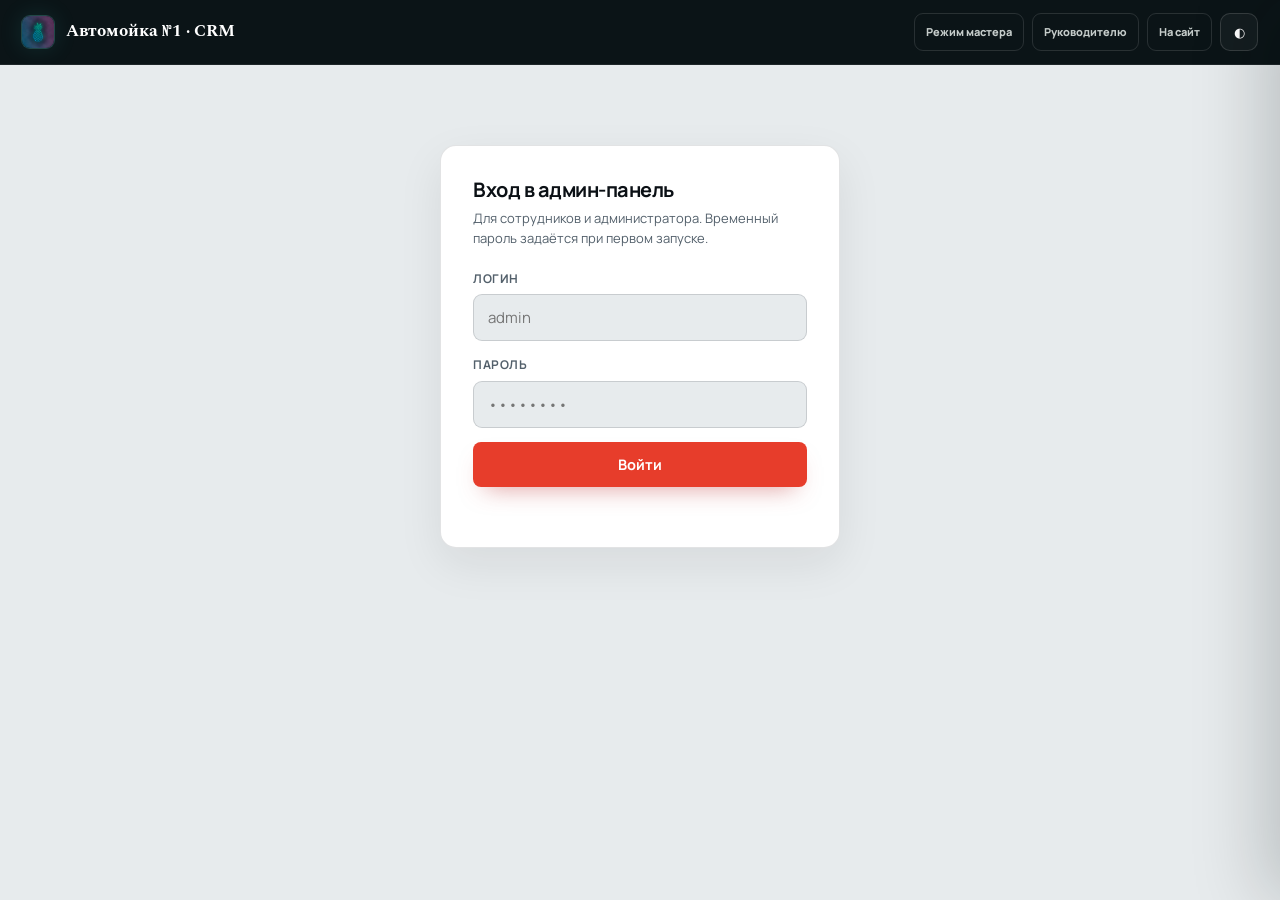
==== frontend/admin.html @ 7d2ada7e "CRM: единая хронологическая лента истории клиента (записи, звонки, SMS, бонусы, оплаты)" ====
<!DOCTYPE html>
<html lang="ru">
<head>
<meta charset="UTF-8">
<meta name="viewport" content="width=device-width, initial-scale=1.0">
<title>Админ-панель — Автомойка №1</title>
<link rel="preconnect" href="https://fonts.googleapis.com">
<link href="https://fonts.googleapis.com/css2?family=Spectral:wght@500;600;700&family=Manrope:wght@400;500;600;700;800&family=Space+Mono:wght@400;700&display=swap" rel="stylesheet">
<link rel="stylesheet" href="static/css/theme.css">
<style>
  body{background:var(--washi-2);}
  .topbar{position:sticky;top:0;z-index:50;background:var(--sumi);}
  .topbar .wrap{display:flex;align-items:center;justify-content:space-between;height:64px;}
  .brand{display:flex;align-items:center;gap:12px;color:#fff;}
  .brand img{width:32px;height:32px;border-radius:8px;object-fit:cover;}
  .brand b{font-family:'Spectral',serif;font-size:16.5px;}
  .topbar a.back{color:#CBC3B2;font-size:13.5px;font-weight:600;}
  .topbar a.back:hover{color:#fff;}

  .auth-wrap{max-width:400px;margin:80px auto;}
  .auth-card{padding:32px;}
  .auth-status{font-size:13px;margin-top:10px;min-height:18px;}
  .auth-status.ok{color:var(--jade-dark);}
  .auth-status.err{color:var(--vermillion);}

  .layout{display:grid;grid-template-columns:220px 1fr;min-height:calc(100vh - 64px);}
  .sidebar{background:var(--washi-card);border-right:1px solid var(--line);padding:22px 14px;}
  .sidebar .tab-btn{display:block;width:100%;text-align:left;padding:11px 14px;border-radius:9px;font-size:14px;font-weight:600;color:var(--ink-soft);margin-bottom:4px;}
  .sidebar .tab-btn:hover{background:var(--washi-2);}
  .sidebar .tab-btn.active{background:var(--sumi);color:#fff;}
  .content{padding:32px 36px;max-width:1100px;}
  .content h2{font-size:22px;margin-bottom:20px;}

  table{width:100%;border-collapse:collapse;font-size:13.5px;}
  th{text-align:left;padding:10px 12px;color:var(--ink-soft-2);font-weight:700;font-size:11.5px;text-transform:uppercase;letter-spacing:.4px;border-bottom:1px solid var(--line);}
  td{padding:10px 12px;border-bottom:1px solid var(--line-soft);}
  tr:last-child td{border-bottom:none;}
  tbody tr{transition:background .12s ease;}
  tbody tr:hover{background:var(--washi-2);}
  select.status-select{padding:6px 8px;border-radius:6px;border:1px solid var(--line);background:var(--washi-2);font-size:12.5px;}
  .booking-view-switch{display:flex;gap:6px;background:var(--washi-2);padding:4px;border-radius:10px;}
  .booking-view-switch button{border:0;background:transparent;padding:7px 11px;border-radius:7px;font-size:12px;font-weight:700;color:var(--ink-soft);cursor:pointer;}
  .booking-view-switch button.active{background:var(--sumi);color:#fff;}
  .booking-kanban{display:grid;grid-template-columns:repeat(4,minmax(230px,1fr));gap:12px;overflow-x:auto;padding-bottom:12px;}
  .kanban-column{background:var(--washi-2);border:1px solid var(--line);border-radius:14px;min-height:310px;padding:11px;}
  .kanban-column.is-over{outline:2px solid var(--jade);outline-offset:-2px;background:rgba(30,138,114,.08);}
  .kanban-head{display:flex;justify-content:space-between;align-items:center;padding:3px 3px 11px;font-size:12px;text-transform:uppercase;letter-spacing:.4px;font-weight:800;}
  .kanban-head span{display:grid;place-items:center;min-width:24px;height:24px;padding:0 7px;border-radius:99px;background:#fff;border:1px solid var(--line);}
  .kanban-list{display:grid;gap:8px;min-height:240px;}
  .kanban-card{background:#fff;border:1px solid var(--line);border-left:3px solid var(--jade);border-radius:10px;padding:12px;box-shadow:0 3px 10px rgba(17,26,29,.04);cursor:grab;}
  .kanban-card:active{cursor:grabbing}.kanban-card.dragging{opacity:.45}
  .kanban-card time{display:block;font:800 15px 'Manrope',sans-serif;margin-bottom:6px}.kanban-card b{font-size:13px}.kanban-card small{display:block;color:var(--ink-soft-2);margin-top:5px}
  .kanban-card-actions{display:flex;justify-content:space-between;align-items:center;margin-top:10px}.kanban-card-actions button{border:0;background:transparent;color:var(--jade-dark);font-size:11px;font-weight:800;cursor:pointer}
  .booking-controlbar{display:grid;grid-template-columns:auto minmax(170px,240px) 1fr;gap:10px;align-items:center;margin-bottom:14px}
  .booking-day-tabs{display:flex;gap:5px;overflow-x:auto}.booking-day-tabs button{white-space:nowrap;border:1px solid var(--line);background:#fff;border-radius:8px;padding:9px 11px;font-size:11px;font-weight:800;cursor:pointer}.booking-day-tabs button.active{background:var(--jade-dark);border-color:var(--jade-dark);color:#fff}
  .load-timeline{display:grid;grid-template-columns:repeat(12,1fr);gap:3px;align-items:end;height:46px}.load-hour{position:relative;min-width:0;height:100%;display:flex;align-items:end}.load-hour i{display:block;width:100%;min-height:4px;height:var(--load);background:var(--jade);border-radius:3px 3px 1px 1px;opacity:.8}.load-hour b{position:absolute;top:100%;left:50%;transform:translateX(-50%);font-size:8px;color:var(--ink-soft-2);font-weight:600}
  .schedule-week-head{display:flex;justify-content:space-between;align-items:center;gap:10px;margin:20px 0 10px}.schedule-week-nav{display:flex;gap:6px}.schedule-week-nav button{border:1px solid var(--line);background:#fff;border-radius:7px;padding:7px 10px;cursor:pointer}
  .schedule-week{display:grid;grid-template-columns:minmax(130px,1.25fr) repeat(7,minmax(90px,1fr));border:1px solid var(--line);border-radius:12px;overflow:auto;background:#fff}.schedule-cell{min-height:52px;padding:9px;border-right:1px solid var(--line-soft);border-bottom:1px solid var(--line-soft);font-size:11px}.schedule-cell.head{min-height:auto;background:var(--washi-2);font-weight:800;text-align:center}.schedule-cell.employee{font-weight:800;position:sticky;left:0;background:#fff;z-index:2}.schedule-shift{display:block;border-radius:7px;padding:7px 5px;text-align:center;background:rgba(30,138,114,.12);color:var(--jade-dark);font-weight:800}.schedule-shift.off{background:#f1efea;color:#8b867d}.schedule-shift.no-show{background:rgba(190,59,59,.1);color:var(--vermillion)}

  .stat-grid{display:grid;grid-template-columns:repeat(4,1fr);gap:16px;margin-bottom:28px;}

  /* ---- журнал по дням (Учёт) ---- */
  .ledger-day{margin-bottom:22px;border-radius:14px;overflow:hidden;border:1px solid var(--line);}
  .ledger-day-head{background:var(--sumi);color:#fff;padding:14px 18px;display:flex;align-items:center;justify-content:space-between;flex-wrap:wrap;gap:10px;}
  .ledger-day-head .day-title{font-family:'Spectral',serif;font-size:16px;}
  .ledger-day-head .admin-tag{font-size:12px;color:#E3B98A;font-weight:700;}
  .ledger-table{width:100%;border-collapse:collapse;background:var(--washi-card);}
  .ledger-table th{background:var(--washi-2);font-size:11px;text-transform:uppercase;letter-spacing:.4px;color:var(--ink-soft-2);text-align:left;padding:9px 12px;}
  .ledger-table td{padding:10px 12px;font-size:13.5px;border-top:1px solid var(--line-soft);}
  .ledger-table tr:hover td{background:var(--washi-2);}
  .ledger-total-row td{background:var(--washi-2);font-weight:700;border-top:2px solid var(--line);}
  .emp-chip{display:inline-block;padding:3px 9px;border-radius:100px;background:rgba(30,138,114,0.12);color:var(--jade-dark);font-size:11.5px;font-weight:700;margin:1px 3px 1px 0;}
  .emp-chip.admin-chip{background:rgba(173,138,82,0.18);color:var(--gold);}
  .ledger-actions button{padding:4px 9px;font-size:11.5px;}
  .stat-box{padding:20px;}
  .stat-box b{display:block;font-family:'Spectral',serif;font-size:26px;}
  .stat-box span{font-size:11.5px;color:var(--ink-soft);text-transform:uppercase;letter-spacing:.4px;}
  .shift-panel{background:var(--sumi);color:#fff;border-radius:16px;padding:22px;margin-bottom:22px;}
  .shift-panel-head{display:flex;justify-content:space-between;align-items:flex-start;gap:14px;margin-bottom:18px;}
  .shift-panel h3{font-family:'Spectral',serif;font-size:20px;margin:0 0 4px;}
  .shift-panel p{margin:0;color:#9ca8aa;font-size:12px;}
  .shift-live{display:inline-flex;align-items:center;gap:7px;color:#80ddd7;font-size:10px;font-weight:800;letter-spacing:.08em;text-transform:uppercase;}
  .shift-live:before{content:"";width:7px;height:7px;border-radius:50%;background:#49d1ca;box-shadow:0 0 0 5px rgba(73,209,202,.12);}
  .shift-grid{display:grid;grid-template-columns:repeat(4,1fr);gap:8px;}
  .shift-metric{padding:14px;border:1px solid rgba(255,255,255,.1);border-radius:11px;background:rgba(255,255,255,.035);}
  .shift-metric b{display:block;font:700 22px 'Space Mono',monospace;margin-bottom:5px;}
  .shift-metric span{color:#94a1a4;font-size:10px;text-transform:uppercase;letter-spacing:.05em;}
  .shift-next{display:flex;align-items:center;justify-content:space-between;gap:12px;margin-top:10px;padding:13px 14px;border-radius:11px;background:#f2efe7;color:var(--sumi);}
  .shift-next small{display:block;color:#6f7675;font-size:10px;text-transform:uppercase;font-weight:800;margin-bottom:3px;}
  .shift-next b{font-size:13px}.shift-next time{font:700 19px 'Space Mono',monospace;color:var(--jade-dark);}
  .quick-actions{display:flex;gap:8px;flex-wrap:wrap;margin-bottom:25px}.quick-actions button,.quick-actions a{font-size:12px;}
  .client-summary{display:grid;grid-template-columns:1.35fr repeat(3,1fr);gap:10px;margin-bottom:14px;}
  .client-main,.client-kpi{padding:18px}.client-main h3{font-size:18px;margin-bottom:5px}.client-main p{font-size:12px;color:var(--ink-soft);margin:0}
  .client-actions{display:flex;gap:7px;margin-top:14px;flex-wrap:wrap}.client-actions .btn{font-size:11px;padding:8px 11px;}
  .client-kpi b{display:block;font:700 21px 'Space Mono',monospace;margin-bottom:6px}.client-kpi span{font-size:10px;text-transform:uppercase;color:var(--ink-soft-2);}
  .loyalty-mini{height:7px;background:var(--washi-2);border-radius:99px;overflow:hidden;margin-top:12px}.loyalty-mini i{display:block;height:100%;background:var(--jade);border-radius:inherit;}

  .form-grid{display:grid;grid-template-columns:repeat(3,1fr);gap:12px;align-items:end;margin-bottom:22px;}
  .form-grid .field{margin-bottom:0;}
  .toolbar{display:flex;justify-content:space-between;align-items:center;margin-bottom:16px;flex-wrap:wrap;gap:10px;}

  @media print{
    .topbar, .sidebar, .toolbar button, #printScheduleBtn{display:none !important;}
    body{background:#fff;}
    .content{padding:0;}
    #employeesCard{border:none;box-shadow:none;}
  }
  @media (max-width:900px){
    .layout{grid-template-columns:1fr;}
    .sidebar{display:flex;overflow-x:auto;gap:4px;padding:10px;position:sticky;top:64px;z-index:40;box-shadow:0 8px 18px rgba(0,0,0,.08);}
    .sidebar .tab-btn{white-space:nowrap;width:auto;margin:0;}
    .content{padding:24px 16px;max-width:100%;overflow:hidden;}
    .content .card{overflow-x:auto;}
    .content table{min-width:720px;}
    .stat-grid{grid-template-columns:repeat(2,1fr);}
    .form-grid{grid-template-columns:1fr;}
    .shift-grid{grid-template-columns:repeat(2,1fr)}.client-summary{grid-template-columns:1fr 1fr}.client-main{grid-column:1/-1}
  }
  @media (max-width:560px){
    .topbar .wrap{padding:0 14px;}
    .brand b{font-family:'Manrope',sans-serif;font-size:12px;}
    .topbar .back{display:none;}
    .stat-grid{grid-template-columns:1fr;}
    .auth-wrap{margin:36px 16px;}
    .auth-card{padding:20px;}
    .booking-controlbar{grid-template-columns:1fr}.load-timeline{margin-bottom:12px}.booking-kanban{grid-template-columns:repeat(4,84vw);scroll-snap-type:x mandatory}.kanban-column{scroll-snap-align:start}.schedule-week{grid-template-columns:110px repeat(7,88px)}
    .shift-panel{padding:17px 14px;border-radius:13px}.shift-panel-head{margin-bottom:13px}.shift-grid{gap:6px}.shift-metric{padding:11px 9px}.shift-metric b{font-size:18px}.shift-next{align-items:flex-start}.quick-actions .btn{flex:1}.client-summary{grid-template-columns:1fr 1fr;gap:7px}.client-main,.client-kpi{padding:14px}.client-kpi b{font-size:17px}
  }
</style>
<link rel="stylesheet" href="static/css/crm-v18.css">
<link rel="stylesheet" href="static/css/schedule-v19.css">
<link rel="stylesheet" href="static/css/payments-v20.css">
<link rel="stylesheet" href="static/css/communications-v30.css">
</head>
<body data-crm-theme="light">

<div class="topbar">
  <div class="wrap">
    <div class="brand"><img src="static/img/logo.png" alt="Ананас"><b>Автомойка №1 · CRM</b></div>
    <div class="crm-head-actions">
      <a class="crm-head-link" href="master.html">Режим мастера</a>
      <a class="crm-head-link" href="manager.html">Руководителю</a>
      <a class="crm-head-link" href="index.html">На сайт</a>
      <button class="crm-icon-button" id="themeToggle" type="button" aria-label="Переключить тему" title="Переключить тему">◐</button>
    </div>
  </div>
</div>

<!-- ЭКРАН ВХОДА -->
<div id="authScreen" class="auth-wrap">
  <div class="card auth-card">
    <h2 style="font-size:20px;margin-bottom:6px;">Вход в админ-панель</h2>
    <p class="text-muted" style="font-size:13px;margin-bottom:20px;">Для сотрудников и администратора. Временный пароль задаётся при первом запуске.</p>
    <div class="field"><label>Логин</label><input type="text" id="loginInput" placeholder="admin"></div>
    <div class="field"><label>Пароль</label><input type="password" id="passwordInput" placeholder="••••••••"></div>
    <button class="btn btn-primary" style="width:100%;" id="loginBtn">Войти</button>
    <div class="auth-status" id="authStatus"></div>
  </div>
</div>

<!-- ПАНЕЛЬ -->
<div id="panel" class="layout" style="display:none;">
  <div class="sidebar">
    <button class="tab-btn active" data-tab="overview"><span class="nav-icon">⌂</span><span class="nav-label">Обзор</span></button>
    <button class="tab-btn" data-tab="bookings"><span class="nav-icon">◫</span><span class="nav-label">Записи</span></button>
    <button class="tab-btn" data-tab="walkin"><span class="nav-icon">＋</span><span class="nav-label">Учёт</span></button>
    <button class="tab-btn" data-tab="drycleaning"><span class="nav-icon">✦</span><span class="nav-label">Химчистка</span></button>
    <button class="tab-btn" data-tab="services"><span class="nav-icon">◇</span><span class="nav-label">Услуги</span></button>
    <button class="tab-btn" data-tab="schedule"><span class="nav-icon">▦</span><span class="nav-label">График</span></button>
    <button class="tab-btn" data-tab="payments"><span class="nav-icon">₽</span><span class="nav-label">Касса</span></button>
    <button class="tab-btn" data-tab="payroll"><span class="nav-icon">₽</span><span class="nav-label">Зарплата</span></button>
    <button class="tab-btn" data-tab="vk"><span class="nav-icon">↗</span><span class="nav-label">Новости</span></button>
    <button class="tab-btn" data-tab="clientsearch"><span class="nav-icon">⌕</span><span class="nav-label">Клиенты</span></button>
    <button class="tab-btn" data-tab="communications"><span class="nav-icon">☎</span><span class="nav-label">Связь</span><span class="comm-nav-badge" id="commNavBadge" hidden>0</span></button>
    <button class="tab-btn" data-tab="auditlog"><span class="nav-icon">≡</span><span class="nav-label">История</span></button>
    <button class="tab-btn" data-tab="logout"><span class="nav-icon">↪</span><span class="nav-label">Выйти</span></button>
  </div>

  <div class="content">
    <!-- ОБЗОР -->
    <div class="tab-page" id="tab-overview">
      <div class="shift-panel">
        <div class="shift-panel-head"><div><h3>Смена сегодня</h3><p id="shiftDateLabel">Загружаем оперативные данные…</p></div><span class="shift-live">в реальном времени</span></div>
        <div class="shift-grid">
          <div class="shift-metric"><b id="todayBookings">—</b><span>записей</span></div>
          <div class="shift-metric"><b id="todayPending">—</b><span>ждут подтверждения</span></div>
          <div class="shift-metric"><b id="todayInProgress">—</b><span>сейчас в работе</span></div>
          <div class="shift-metric"><b id="todayRevenue">—</b><span>оборот дня</span></div>
        </div>
        <div class="shift-next" id="shiftNext"><div><small>Ближайшая запись</small><b>Ищем в расписании…</b></div><time>—</time></div>
      </div>
      <div class="quick-actions">
        <button class="btn btn-dark" type="button" data-open-tab="bookings">Открыть записи</button>
        <button class="btn btn-outline" type="button" data-open-tab="walkin">Добавить заказ</button>
        <button class="btn btn-outline" type="button" data-open-tab="clientsearch">Найти клиента</button>
        <a class="btn btn-outline" href="master.html">Мобильный режим мастера</a>
      </div>
      <h2>Итоги за последние 30 дней</h2>
      <div class="stat-grid">
        <div class="card stat-box"><b id="statWashCount">—</b><span>моек (записи + без записи)</span></div>
        <div class="card stat-box"><b id="statWashRevenue">—</b><span>выручка по мойке</span></div>
        <div class="card stat-box"><b id="statDryCount">—</b><span>заказов химчистки</span></div>
        <div class="card stat-box"><b id="statDryRevenue">—</b><span>выручка химчистки</span></div>
      </div>
      <p class="text-muted" style="font-size:13px;">В итогах учитываются записи, заказы без записи и химчистка за период сервера.</p>
    </div>

    <!-- ЗАПИСИ -->
    <div class="tab-page" id="tab-bookings" style="display:none;">
      <div class="toolbar"><h2 style="margin:0;">Записи клиентов</h2><div style="display:flex;gap:8px;align-items:center;flex-wrap:wrap;"><div class="booking-view-switch"><button class="active" data-booking-view="board">Доска</button><button data-booking-view="table">Таблица</button></div><button class="btn btn-outline" id="exportBookingsCsv">Скачать CSV</button><button class="btn btn-outline" id="refreshBookings">Обновить</button></div></div>
      <div class="booking-controlbar">
        <div class="booking-day-tabs" id="bookingDayTabs"><button class="active" data-booking-range="today">Сегодня</button><button data-booking-range="tomorrow">Завтра</button><button data-booking-range="all">Все</button></div>
        <div style="display:grid;grid-template-columns:1fr 150px;gap:7px;"><input type="search" id="bookingSearch" placeholder="Клиент, телефон, услуга"><select id="bookingStatusFilter"><option value="all">Все статусы</option><option value="pending">Ожидают</option><option value="confirmed">Подтверждены</option><option value="in_progress">В работе</option><option value="done">Готово</option><option value="cancelled">Отменены</option></select></div>
        <div class="load-timeline" id="bookingLoadTimeline" aria-label="Загрузка по часам"></div>
      </div>
      <div class="box-calendar" id="boxCalendar">
        <div class="box-calendar-head"><b>Загрузка боксов</b><span>09:00–21:00 · нажмите на запись для подробностей</span></div>
        <div class="box-calendar-grid" id="boxCalendarGrid"></div>
      </div>
      <div class="booking-kanban" id="bookingKanban"></div>
      <div class="card" id="bookingsTableCard" style="padding:6px 16px;overflow-x:auto;display:none;">
        <table id="bookingsTable">
          <thead><tr><th>№</th><th>Дата/время</th><th>Услуга</th><th>Цена</th><th>Скидка</th><th>Статус</th><th>Действия</th></tr></thead>
          <tbody></tbody>
        </table>
      </div>
    </div>

    <!-- УЧЁТ (АВТОМОЙКА) -->
    <div class="tab-page" id="tab-walkin" style="display:none;">
      <h2 id="walkinFormTitle">Добавить заказ (без записи)</h2>
      <div class="card" style="padding:20px;margin-bottom:22px;">
        <div class="form-grid" style="grid-template-columns:repeat(3,1fr);">
          <div class="field"><label>Дата</label><input type="date" id="wDate"></div>
          <div class="field"><label>Время</label><input type="time" id="wTime"></div>
          <div class="field"><label>Марка авто</label><input type="text" id="wCar" placeholder="Kia Rio"></div>
          <div class="field"><label>Услуга (текст)</label><input type="text" id="wService" placeholder="Комплекс"></div>
          <div class="field"><label>Доп. услуга</label><input type="text" id="wExtra" placeholder="коврики"></div>
          <div class="field"><label>Сумма ₽</label><input type="number" id="wAmount" placeholder="900"></div>
          <div class="field"><label>Телефон клиента (необязательно)</label><input type="tel" id="wPhone" placeholder="+7900..."></div>
        </div>
        <button class="btn btn-primary" id="wSubmit">Добавить в журнал</button>
        <button class="btn btn-outline" id="wCancelEdit" style="display:none;">Отменить редактирование</button>
        <div class="auth-status" id="wStatus"></div>
      </div>
      <div class="toolbar">
        <h3 style="margin:0;font-size:16px;">Журнал по дням — Учёт (автомойка)</h3>
        <div style="display:flex;gap:8px;flex-wrap:wrap;align-items:end;">
          <div class="field" style="margin-bottom:0;"><label style="font-size:10.5px;">С</label><input type="date" id="walkinFilterFrom" style="padding:8px 10px;"></div>
          <div class="field" style="margin-bottom:0;"><label style="font-size:10.5px;">По</label><input type="date" id="walkinFilterTo" style="padding:8px 10px;"></div>
          <button class="btn btn-outline" id="refreshWalkin">Показать</button>
          <button class="btn btn-outline" id="exportWalkin">⬇ Экспорт .xlsx</button>
          <label class="btn btn-outline" style="cursor:pointer;">⬆ Импорт .xlsx<input type="file" id="importWalkinFile" accept=".xlsx" style="display:none;"></label>
        </div>
      </div>
      <div class="auth-status" id="walkinImportStatus"></div>
      <div id="walkinLedger"></div>
    </div>

    <!-- ХИМЧИСТКА -->
    <div class="tab-page" id="tab-drycleaning" style="display:none;">
      <h2 id="dryFormTitle">Добавить заказ химчистки</h2>
      <div class="card" style="padding:20px;margin-bottom:22px;">
        <div class="form-grid">
          <div class="field"><label>Дата</label><input type="date" id="dDate"></div>
          <div class="field"><label>Марка авто</label><input type="text" id="dCar" placeholder="Toyota Mark II"></div>
          <div class="field"><label>Работы</label><input type="text" id="dWorks" placeholder="Химчистка сидений"></div>
          <div class="field"><label>Сумма ₽</label><input type="number" id="dAmount" placeholder="2000"></div>
          <div class="field"><label>Телефон (необязательно)</label><input type="tel" id="dPhone" placeholder="+7900..."></div>
        </div>
        <p class="text-muted" style="font-size:12.5px;margin:-4px 0 14px;">З/п мастера считается автоматически (35% от суммы, делится между назначенными исполнителями) — назначь их кнопкой «👥 Сотрудники» в таблице ниже.</p>
        <button class="btn btn-primary" id="dSubmit">Добавить заказ</button>
        <button class="btn btn-outline" id="dCancelEdit" style="display:none;">Отменить редактирование</button>
        <div class="auth-status" id="dStatus"></div>
      </div>
      <div class="toolbar">
        <h3 style="margin:0;font-size:16px;">Журнал заказов химчистки</h3>
        <div style="display:flex;gap:8px;flex-wrap:wrap;">
          <button class="btn btn-outline" id="refreshDry">Обновить</button>
          <button class="btn btn-outline" id="exportDry">⬇ Экспорт .xlsx</button>
          <label class="btn btn-outline" style="cursor:pointer;">⬆ Импорт .xlsx<input type="file" id="importDryFile" accept=".xlsx" style="display:none;"></label>
        </div>
      </div>
      <div class="auth-status" id="dryImportStatus"></div>
      <div class="card" style="padding:6px 16px;overflow-x:auto;">
        <table id="dryTable">
          <thead><tr><th>Дата</th><th>Авто</th><th>Работы</th><th>Сумма</th><th>Кто мыл</th><th>Действия</th></tr></thead>
          <tbody></tbody>
        </table>
      </div>
    </div>

    <!-- УСЛУГИ -->
    <div class="tab-page" id="tab-services" style="display:none;">
      <h2 id="serviceFormTitle">Услуги мойки и химчистки</h2>
      <div class="card" id="serviceEditCard" style="padding:20px;margin-bottom:22px;display:none;">
        <div class="form-grid" style="grid-template-columns:1fr 1fr 1fr;">
          <div class="field"><label>Название</label><input type="text" id="svcName"></div>
          <div class="field"><label>Категория</label>
            <select id="svcCategory"><option value="wash">Мойка</option><option value="dry_cleaning">Химчистка</option></select>
          </div>
          <div class="field"><label>Сортировка</label><input type="number" id="svcSort" value="0"></div>
          <div class="field"><label>Цена «от» ₽</label><input type="number" id="svcPriceFrom"></div>
          <div class="field"><label>Цена «до» ₽ (необязательно, для вилки)</label><input type="number" id="svcPriceTo"></div>
          <div class="field"><label>Минуты</label><input type="number" id="svcDuration"></div>
          <div class="field"><label>% сотрудникам (з/п)</label><input type="number" id="svcPayout" value="35"></div>
          <div class="field"><label>Ставит ананас</label>
            <select id="svcLoyalty"><option value="false">Нет</option><option value="true">Да</option></select>
          </div>
        </div>
        <div class="field"><label>Описание</label><input type="text" id="svcDescription"></div>
        <button class="btn btn-primary" id="svcSaveBtn">Сохранить</button>
        <button class="btn btn-outline" id="svcCancelBtn">Отмена</button>
        <div class="auth-status" id="svcStatus"></div>
      </div>
      <div class="toolbar"><span></span><button class="btn btn-primary" id="svcNewBtn">+ Новая услуга</button></div>
      <div class="card" style="padding:6px 16px;overflow-x:auto;">
        <table id="servicesTable">
          <thead><tr><th>Категория</th><th>Название</th><th>Цена</th><th>Мин.</th><th>Ставит ананас</th><th>Действия</th></tr></thead>
          <tbody></tbody>
        </table>
      </div>
    </div>

    <!-- ГРАФИК -->
    <div class="tab-page" id="tab-schedule" style="display:none;">
      <div class="toolbar"><h2 style="margin:0;">Сотрудники и график</h2><button class="btn btn-outline" id="printScheduleBtn">🖨 Печать списка на смену</button></div>

      <div class="schedule-command">
        <div class="card schedule-command-card admin-card">
          <h3>Администратор смены</h3>
          <p>Выберите одного ответственного на день. Если у него был выходной, система поставит полный день.</p>
          <div class="schedule-admin-form">
            <div class="field" style="margin:0"><label>Дата</label><input type="date" id="adminDutyDate"></div>
            <div class="field" style="margin:0"><label>Администратор</label><select id="adminDutyEmployee"></select></div>
            <button class="btn btn-dark" id="adminDutySave" type="button">Назначить</button>
          </div>
          <div class="auth-status" id="adminDutyStatus"></div>
        </div>
        <div class="card schedule-command-card">
          <h3>Заполнить несколько смен</h3>
          <p>Отметьте сотрудников, период и тип смены — график заполнится одним действием.</p>
          <div class="bulk-form">
            <div class="employee-picks" id="bulkEmployeePicks"></div>
            <div class="field" style="margin:0"><label>С</label><input type="date" id="bulkDateFrom"></div>
            <div class="field" style="margin:0"><label>По</label><input type="date" id="bulkDateTo"></div>
            <div class="field" style="margin:0"><label>Смена</label><select id="bulkShiftType"><option value="full_day">Полный день</option><option value="day_9_18">09:00–18:00</option><option value="evening_17_22">17:00–22:00</option><option value="day_off">Выходной</option><option value="no_show">Невыход</option></select></div>
            <button class="btn btn-primary" id="bulkShiftSave" type="button">Заполнить график</button>
          </div>
          <div class="auth-status" id="bulkShiftStatus"></div>
        </div>
      </div>

      <div class="card" style="padding:20px;margin-bottom:16px;">
        <h3 style="font-size:14px;margin-bottom:12px;">Добавить сотрудника</h3>
        <div style="display:grid;grid-template-columns:1.4fr 1fr 1fr auto;gap:12px;align-items:end;">
          <div class="field" style="margin-bottom:0;"><label>Имя</label><input type="text" id="newEmpName" placeholder="Например, Пётр"></div>
          <div class="field" style="margin-bottom:0;"><label>Должность</label>
            <select id="newEmpPosition"><option>Мойщик</option><option>Химчист</option><option>Администратор</option></select>
          </div>
          <div class="field" style="margin-bottom:0;"><label>Админ смены</label>
            <select id="newEmpIsAdmin"><option value="false">Нет</option><option value="true">Да</option></select>
          </div>
          <button class="btn btn-dark" id="newEmpBtn">Добавить</button>
        </div>
        <div class="auth-status" id="newEmpStatus"></div>
      </div>

      <div id="employeesManageList" style="margin-bottom:22px;"></div>

      <div class="card" style="padding:20px;" id="employeesCard">
        <h3 style="font-size:14px;margin-bottom:12px;">Проставить смену</h3>
        <div style="display:grid;grid-template-columns:1fr 1fr 1fr auto;gap:12px;align-items:end;">
          <div class="field" style="margin-bottom:0;"><label>Сотрудник</label><select id="shiftEmployee"></select></div>
          <div class="field" style="margin-bottom:0;"><label>Дата</label><input type="date" id="shiftDate"></div>
          <div class="field" style="margin-bottom:0;"><label>Тип смены</label>
            <select id="shiftType">
              <option value="full_day">Полный день</option>
              <option value="day_9_18">09:00–18:00</option>
              <option value="evening_17_22">17:00–22:00</option>
              <option value="day_off">Выходной</option>
              <option value="no_show">Невыход</option>
            </select>
          </div>
          <button class="btn btn-dark" id="shiftSaveBtn">Сохранить</button>
        </div>
        <div class="auth-status" id="shiftStatus"></div>
      </div>
      <div class="schedule-modebar"><div><h3>Неделя одной сеткой</h3><p id="scheduleWeekLabel"></p></div><div class="quick-shift-mode"><label for="gridShiftType">Клик по ячейке ставит</label><select id="gridShiftType"><option value="full_day">Полный день</option><option value="day_9_18">09:00–18:00</option><option value="evening_17_22">17:00–22:00</option><option value="day_off">Выходной</option><option value="no_show">Невыход</option></select><div class="schedule-week-nav"><button type="button" id="scheduleWeekPrev">←</button><button type="button" id="scheduleWeekToday">Сегодня</button><button type="button" id="scheduleWeekNext">→</button></div></div></div>
      <div class="schedule-week" id="scheduleWeekGrid"></div>
      <div class="schedule-legend"><span>Рабочая смена</span><span class="admin">Администратор дня</span><span class="off">Выходной</span><span class="no-show">Невыход</span></div>
    </div>

    <!-- КАССА -->
    <div class="tab-page" id="tab-payments" style="display:none;">
      <div class="toolbar payment-toolbar">
        <div><h2 style="margin:0;">Касса и оплаты</h2><p>Фактические деньги отдельно от стоимости заказов.</p></div>
        <div class="payment-controls">
          <input type="date" id="paymentDay">
          <select id="paymentFilter">
            <option value="all">Все оплаты</option>
            <option value="unmarked">Не отмечено</option>
            <option value="debt">Долги</option>
            <option value="partial">Частично</option>
            <option value="paid">Оплачено</option>
            <option value="free">Без оплаты</option>
          </select>
          <button class="btn btn-outline" id="refreshPayments">Обновить</button>
        </div>
      </div>
      <div class="payment-summary">
        <button class="payment-kpi expected" data-payment-filter="all"><span>Заказов на сумму</span><b id="paymentExpected">—</b><small>по прайсу</small></button>
        <button class="payment-kpi paid" data-payment-filter="paid"><span>Получено</span><b id="paymentPaid">—</b><small>фактически</small></button>
        <button class="payment-kpi debt" data-payment-filter="debt"><span>К получению</span><b id="paymentDebt">—</b><small>долг и остаток</small></button>
        <button class="payment-kpi unmarked" data-payment-filter="unmarked"><span>Не разобрано</span><b id="paymentUnmarked">—</b><small id="paymentUnmarkedCount">— заказов</small></button>
      </div>
      <div class="payment-methods" id="paymentMethods"></div>
      <div class="card payment-list-card">
        <div class="payment-list-head"><b id="paymentListTitle">Операции за день</b><span id="paymentListHint"></span></div>
        <div class="payment-list" id="paymentsList"></div>
      </div>
      <div class="finance-day-grid">
        <section class="card finance-card">
          <div class="finance-head"><div><small>Расходы смены</small><h3>Что оплатили сегодня</h3></div><b id="financeExpensesTotal">—</b></div>
          <div class="expense-form">
            <select id="expenseCategory"><option>Химия</option><option>Расходники</option><option>Ремонт</option><option>Хозяйственные расходы</option><option>Реклама</option><option>Прочее</option></select>
            <input type="text" id="expenseDescription" maxlength="255" placeholder="Короткое пояснение">
            <input type="number" id="expenseAmount" min="1" step="1" placeholder="Сумма, ₽">
            <select id="expenseMethod"><option value="cash">Наличные</option><option value="card">Карта</option><option value="transfer">Перевод</option><option value="certificate">Сертификат</option></select>
            <button class="btn btn-dark" id="expenseAdd">Добавить расход</button>
          </div>
          <div class="auth-status" id="expenseStatus"></div>
          <div class="expense-list" id="expenseList"></div>
        </section>
        <section class="card finance-card close-card">
          <div class="finance-head"><div><small>Закрытие дня</small><h3>Сверка факта с CRM</h3></div><b id="financeNetTotal">—</b></div>
          <div class="closure-lines" id="closureExpected"></div>
          <div class="closure-form">
            <div class="field"><label>Наличные по факту</label><input type="number" id="countedCash" min="0" step="1"></div>
            <div class="field"><label>Карта по факту</label><input type="number" id="countedCard" min="0" step="1"></div>
            <div class="field"><label>Переводы по факту</label><input type="number" id="countedTransfer" min="0" step="1"></div>
            <div class="field closure-note"><label>Комментарий</label><input type="text" id="closureNote" maxlength="255" placeholder="Причина расхождения, если есть"></div>
          </div>
          <div class="closure-result" id="closureResult">Смена ещё не закрыта</div>
          <button class="btn btn-primary" id="closeDayBtn">Сверить и закрыть смену</button>
          <div class="auth-status" id="closureStatus"></div>
        </section>
      </div>
    </div>

    <!-- ЗАРПЛАТА -->
    <div class="tab-page" id="tab-payroll" style="display:none;">
      <h2>Зарплата (тестовый режим — оценочный расчёт)</h2>
      <div class="card" style="padding:20px;margin-bottom:22px;">
        <h3 style="font-size:15px;margin-bottom:12px;">За день</h3>
        <div style="display:flex;gap:12px;align-items:end;">
          <div class="field" style="margin-bottom:0;"><label>Дата</label><input type="date" id="payrollDay"></div>
          <button class="btn btn-primary" id="payrollDayBtn">Показать</button>
        </div>
      </div>
      <div class="card" style="padding:6px 16px;margin-bottom:22px;overflow-x:auto;">
        <table id="payrollDayTable">
          <thead><tr><th>Сотрудник</th><th>Заказов</th><th>Заработано</th><th>Гарантия</th><th>Итого</th></tr></thead>
          <tbody><tr><td colspan="5" class="text-muted">Выбери дату выше</td></tr></tbody>
        </table>
      </div>
      <div class="text-muted" style="font-size:13px;margin-bottom:24px;" id="payrollDayTotal"></div>

      <div class="card" style="padding:20px;margin-bottom:22px;">
        <h3 style="font-size:15px;margin-bottom:12px;">За период (неделя/месяц)</h3>
        <div style="display:flex;gap:12px;align-items:end;">
          <div class="field" style="margin-bottom:0;"><label>С</label><input type="date" id="payrollFrom"></div>
          <div class="field" style="margin-bottom:0;"><label>По</label><input type="date" id="payrollTo"></div>
          <button class="btn btn-primary" id="payrollWeekBtn">Показать</button>
        </div>
      </div>
      <div class="card" style="padding:6px 16px;overflow-x:auto;">
        <table id="payrollWeekTable">
          <thead><tr><th>Сотрудник</th><th>Дней в смене</th><th>Заказов</th><th>Итого за период</th></tr></thead>
          <tbody><tr><td colspan="4" class="text-muted">Выбери период выше</td></tr></tbody>
        </table>
      </div>
      <div class="text-muted" style="font-size:13px;margin-top:10px;" id="payrollWeekTotal"></div>
    </div>

    <!-- НОВОСТИ ВК -->
    <div class="tab-page" id="tab-vk" style="display:none;">
      <h2>Новости из группы ВКонтакте</h2>
      <div class="card" style="padding:20px;margin-bottom:22px;">
        <div class="form-grid" style="grid-template-columns:1fr 1fr auto;">
          <div class="field"><label>Домен группы</label><input type="text" id="vkDomain" placeholder="carwash_one_zkm"></div>
          <div class="field"><label>Access token</label><input type="password" id="vkToken" placeholder="vk1.a...."></div>
          <button class="btn btn-dark" id="vkSaveSettings">Сохранить</button>
        </div>
        <button class="btn btn-primary" id="vkSyncBtn">Синхронизировать посты сейчас</button>
        <span class="text-muted" style="font-size:12.5px;margin-left:10px;" id="vkLastSync"></span>
        <div class="auth-status" id="vkStatus"></div>
      </div>
      <h3 style="font-size:16px;margin-bottom:12px;">Последние синхронизированные посты</h3>
      <div class="gallery-grid" id="vkPostsPreview" style="grid-auto-rows:auto;"></div>
    </div>

    <!-- ПОИСК КЛИЕНТА -->
    <div class="tab-page" id="tab-clientsearch" style="display:none;">
      <h2>Поиск клиента по телефону</h2>
      <div class="card" style="padding:20px;margin-bottom:22px;">
        <div style="display:flex;gap:12px;align-items:end;">
          <div class="field" style="margin-bottom:0;flex:1;"><label>Номер телефона</label><input type="tel" id="searchPhone" placeholder="+7900..."></div>
          <button class="btn btn-primary" id="searchClientBtn">Найти</button>
        </div>
        <div class="auth-status" id="searchStatus"></div>
      </div>
      <div id="searchResult"></div>
    </div>

    <!-- ЗВОНКИ И SMS -->
    <div class="tab-page" id="tab-communications" style="display:none;">
      <div class="comm-titlebar">
        <div><span class="comm-kicker">Рабочий телефон</span><h2>Связь с клиентами</h2><p>Звонки, пропущенные и SMS — в одном журнале.</p></div>
        <div style="display:flex;align-items:center;gap:10px;">
          <span id="commDeviceStatus" class="auth-status" aria-live="polite"></span>
          <button class="btn btn-outline" id="refreshCommunications" type="button">Обновить</button>
        </div>
      </div>
      <div class="comm-stats">
        <button class="comm-stat urgent" type="button" data-comm-filter="pending"><b id="commPendingCount">—</b><span>ждут звонка</span></button>
        <button class="comm-stat" type="button" data-comm-filter="calls"><b id="commCallsToday">—</b><span>звонков сегодня</span></button>
        <div class="comm-stat"><b id="commVisibleCount">—</b><span>событий в списке</span></div>
      </div>
      <div class="comm-workspace">
        <div class="comm-journal card">
          <div class="comm-toolbar">
            <div class="comm-filters" role="group" aria-label="Фильтр журнала">
              <button class="active" type="button" data-comm-filter="all">Все</button>
              <button type="button" data-comm-filter="pending">Не перезвонили</button>
              <button type="button" data-comm-filter="calls">Звонки</button>
              <button type="button" data-comm-filter="sms">SMS</button>
            </div>
            <input type="search" id="commSearch" placeholder="Телефон или линия" aria-label="Поиск по журналу">
          </div>
          <div class="comm-list" id="communicationsList"><div class="comm-empty">Загружаем журнал…</div></div>
        </div>
        <aside class="comm-compose card">
          <span class="comm-kicker">Новое сообщение</span><h3>Отправить SMS</h3>
          <div class="field"><label>Телефон</label><input type="tel" id="commSmsPhone" placeholder="+7 900 000-00-00"></div>
          <div class="field"><label>Сообщение</label><textarea id="commSmsMessage" maxlength="500" rows="6" placeholder="Например: ждём вас сегодня к 17:30."></textarea></div>
          <div class="comm-templates">
            <button type="button" data-sms-template="Здравствуйте! Вы записаны на автомойку. Если планы изменились, пожалуйста, сообщите нам.">Напомнить о записи</button>
            <button type="button" data-sms-template="Здравствуйте! Мы увидели ваш звонок и скоро перезвоним.">Пропущенный звонок</button>
            <button type="button" data-sms-template="Ваш автомобиль готов. Можно забирать.">Автомобиль готов</button>
          </div>
          <button class="btn btn-primary" id="commSendSms" type="button">Поставить в отправку</button>
          <div class="auth-status" id="commSmsStatus" aria-live="polite"></div>
          <p class="comm-compose-note">Сообщение заберёт рабочий телефон и отправит с его SIM-карты.</p>
        </aside>
      </div>
    </div>

    <!-- ЖУРНАЛ ИЗМЕНЕНИЙ -->
    <div class="tab-page" id="tab-auditlog" style="display:none;">
      <div class="toolbar"><h2 style="margin:0;">Журнал изменений</h2><button class="btn btn-outline" id="refreshAudit">Обновить</button></div>
      <div class="card" style="padding:6px 16px;overflow-x:auto;">
        <table id="auditTable">
          <thead><tr><th>Когда</th><th>Кто</th><th>Действие</th><th>Что</th><th>Комментарий</th></tr></thead>
          <tbody></tbody>
        </table>
      </div>
    </div>
  </div>
</div>

<div class="mobile-menu-backdrop" id="mobileMenuBackdrop"></div>
<nav class="mobile-bottom-nav" aria-label="Основные разделы CRM">
  <button class="active" data-mobile-tab="overview"><i>⌂</i>Обзор</button>
  <button data-mobile-tab="bookings"><i>◫</i>Записи</button>
  <button data-mobile-tab="walkin"><i>＋</i>Заказ</button>
  <button data-mobile-tab="clientsearch"><i>⌕</i>Клиент</button>
  <button data-mobile-more><i>•••</i>Ещё</button>
</nav>

<div class="booking-drawer-backdrop" id="bookingDrawerBackdrop"></div>
<aside class="booking-drawer" id="bookingDrawer" aria-hidden="true" aria-labelledby="drawerTitle">
  <div class="drawer-head">
    <div><div class="drawer-kicker" id="drawerKicker">Запись</div><h2 id="drawerTitle">Карточка заказа</h2></div>
    <button class="drawer-close" id="drawerClose" type="button" aria-label="Закрыть">×</button>
  </div>
  <div id="drawerContent"></div>
</aside>
<div class="schedule-toast" id="scheduleToast" aria-live="polite"></div>
<div class="payment-modal-backdrop" id="paymentModalBackdrop"></div>
<section class="payment-modal" id="paymentModal" aria-hidden="true" aria-labelledby="paymentModalTitle">
  <div class="payment-modal-head"><div><small>Оплата заказа</small><h2 id="paymentModalTitle">—</h2></div><button type="button" id="paymentModalClose" aria-label="Закрыть">×</button></div>
  <div class="payment-order-brief" id="paymentOrderBrief"></div>
  <div class="payment-edit-grid">
    <div class="field"><label>Статус</label><select id="paymentStatus"><option value="unmarked">Не отмечено</option><option value="paid">Оплачено</option><option value="partial">Частично</option><option value="debt">Долг</option><option value="free">Без оплаты</option></select></div>
    <div class="field"><label>Способ</label><select id="paymentMethod"><option value="">Не выбран</option><option value="cash">Наличные</option><option value="card">Карта</option><option value="transfer">Перевод</option><option value="certificate">Сертификат</option><option value="free">Без оплаты</option></select></div>
    <div class="field"><label>Получено, ₽</label><input type="number" id="paymentAmount" min="0" step="1"></div>
    <div class="field payment-note"><label>Комментарий</label><input type="text" id="paymentNote" maxlength="255" placeholder="Например, доплатит вечером"></div>
  </div>
  <div class="payment-modal-actions"><span class="auth-status" id="paymentSaveStatus"></span><button class="btn btn-primary" id="paymentSave">Сохранить оплату</button></div>
</section>

<script src="static/js/api.js"></script>
<script>
  const statusLabels = {pending:'ожидает', confirmed:'подтверждена', in_progress:'в работе', done:'выполнена', cancelled:'отменена'};
  const savedTheme = localStorage.getItem('carwash_crm_theme');
  document.body.dataset.crmTheme = savedTheme || (window.matchMedia('(prefers-color-scheme: dark)').matches ? 'dark' : 'light');
  document.getElementById('themeToggle').addEventListener('click', () => {
    const next = document.body.dataset.crmTheme === 'dark' ? 'light' : 'dark';
    document.body.dataset.crmTheme = next;
    localStorage.setItem('carwash_crm_theme', next);
    document.getElementById('themeToggle').textContent = next === 'dark' ? '☀' : '◐';
  });
  document.getElementById('themeToggle').textContent = document.body.dataset.crmTheme === 'dark' ? '☀' : '◐';

  const authStatusEl = document.getElementById('authStatus');
  function setAuthStatus(msg, type) { authStatusEl.textContent = msg; authStatusEl.className = 'auth-status ' + (type || ''); }

  document.getElementById('loginBtn').addEventListener('click', async () => {
    const login = document.getElementById('loginInput').value.trim();
    const password = document.getElementById('passwordInput').value;
    try {
      const data = await api('/auth/login', { method: 'POST', body: JSON.stringify({ login, password }) });
      if (data.role === 'client') { setAuthStatus('Этот вход только для сотрудников/админа', 'err'); return; }
      setAuthToken(data.access_token, data.role);
      showPanel();
    } catch (e) { setAuthStatus('Неверный логин или пароль', 'err'); }
  });

  function showPanel() {
    document.getElementById('authScreen').style.display = 'none';
    document.getElementById('panel').style.display = 'grid';
    const financeRole = getAuthRole();
    if (financeRole === 'manager') document.querySelector('.expense-form').style.display = 'none';
    if (financeRole !== 'admin') {
      document.getElementById('closeDayBtn').style.display = 'none';
      ['countedCash','countedCard','countedTransfer','closureNote'].forEach(id => document.getElementById(id).disabled = true);
    }
    loadEmployees(); loadOverview(); loadBookings(); loadDry(); loadServices(); loadVk(); loadAuditLog(); loadCommunicationSummary();
    if (window.Notification && Notification.permission === 'default') { Notification.requestPermission(); }
    setInterval(loadCommunicationSummary, 30000);
    document.getElementById('payrollDay').value = new Date().toISOString().slice(0, 10);
    const todayIso = new Date().toISOString().slice(0, 10);
    const weekAgoIso = new Date(Date.now() - 6 * 86400000).toISOString().slice(0, 10);
    document.getElementById('walkinFilterFrom').value = weekAgoIso;
    document.getElementById('walkinFilterTo').value = todayIso;
    document.getElementById('shiftDate').value = todayIso;
    document.getElementById('adminDutyDate').value = todayIso;
    document.getElementById('bulkDateFrom').value = todayIso;
    document.getElementById('bulkDateTo').value = todayIso;
    document.getElementById('paymentDay').value = todayIso;
    loadPayments();
    loadWalkin();
  }

  function closeMobileMenu() {
    document.querySelector('.sidebar').classList.remove('mobile-open');
    document.getElementById('mobileMenuBackdrop').classList.remove('show');
  }
  function activateTab(tab) {
    if (tab === 'logout') { clearAuth(); location.reload(); return; }
    document.querySelectorAll('.tab-btn').forEach(button => button.classList.toggle('active', button.dataset.tab === tab));
    document.querySelectorAll('[data-mobile-tab]').forEach(button => button.classList.toggle('active', button.dataset.mobileTab === tab));
    document.querySelectorAll('.tab-page').forEach(page => page.style.display = 'none');
    const page = document.getElementById('tab-' + tab);
    if (page) page.style.display = 'block';
    if (tab === 'payments') loadPayments();
    if (tab === 'communications') loadCommunications();
    closeMobileMenu();
    window.scrollTo({top:0,behavior:'smooth'});
  }
  document.querySelectorAll('.tab-btn').forEach(button => button.addEventListener('click', () => activateTab(button.dataset.tab)));
  document.querySelectorAll('[data-mobile-tab]').forEach(button => button.addEventListener('click', () => activateTab(button.dataset.mobileTab)));
  document.querySelector('[data-mobile-more]').addEventListener('click', () => {
    document.querySelector('.sidebar').classList.toggle('mobile-open');
    document.getElementById('mobileMenuBackdrop').classList.toggle('show');
  });
  document.getElementById('mobileMenuBackdrop').addEventListener('click', closeMobileMenu);

  function localIsoDate(date = new Date()) {
    const shifted = new Date(date.getTime() - date.getTimezoneOffset() * 60000);
    return shifted.toISOString().slice(0, 10);
  }

  async function loadOverview() {
    try {
      const today = localIsoDate();
      const [s, todayStats, todayRows] = await Promise.all([
        api('/admin/stats/summary'),
        api(`/admin/stats/summary?date_from=${today}&date_to=${today}`),
        api('/bookings/admin/all?day=' + today)
      ]);
      animateCount(document.getElementById('statWashCount'), s.wash_bookings_count);
      animateCount(document.getElementById('statWashRevenue'), Math.round(s.wash_revenue), { suffix: ' ₽' });
      animateCount(document.getElementById('statDryCount'), s.dry_cleaning_orders_count);
      animateCount(document.getElementById('statDryRevenue'), Math.round(s.dry_cleaning_revenue), { suffix: ' ₽' });
      const activeRows = todayRows.filter(row => row.status !== 'cancelled');
      document.getElementById('shiftDateLabel').textContent = new Date().toLocaleDateString('ru-RU', { weekday:'long', day:'numeric', month:'long' });
      animateCount(document.getElementById('todayBookings'), activeRows.length);
      animateCount(document.getElementById('todayPending'), activeRows.filter(row => row.status === 'pending').length);
      animateCount(document.getElementById('todayInProgress'), activeRows.filter(row => row.status === 'in_progress').length);
      animateCount(document.getElementById('todayRevenue'), Math.round(todayStats.wash_revenue + todayStats.dry_cleaning_revenue), { suffix:' ₽' });
      const now = Date.now();
      const next = activeRows
        .filter(row => !['done','cancelled'].includes(row.status) && new Date(row.scheduled_at).getTime() >= now)
        .sort((a,b) => new Date(a.scheduled_at) - new Date(b.scheduled_at))[0];
      document.getElementById('shiftNext').innerHTML = next
        ? `<div><small>Ближайшая запись</small><b>${escapeHtml(next.client_name)} · ${escapeHtml(next.service_name)}</b></div><time>${new Date(next.scheduled_at).toLocaleTimeString('ru-RU',{hour:'2-digit',minute:'2-digit'})}</time>`
        : '<div><small>Ближайшая запись</small><b>На сегодня новых записей впереди нет</b></div><time>✓</time>';
    } catch (e) {}
  }

  async function loadBookings() {
    try {
      const query = bookingRange === 'all' ? '' : `?day=${bookingRange}`;
      bookingRowsCache = await api('/bookings/admin/all' + query);
      renderFilteredBookings();
      const rows = bookingRowsCache;
      document.querySelector('#bookingsTable tbody').innerHTML = rows.map(b => `
        <tr data-booking-search="${escapeHtml([b.client_name,b.client_phone,b.service_name,b.comment].join(' ').toLowerCase())}">
          <td>${b.id}</td>
          <td>${new Date(b.scheduled_at).toLocaleString('ru-RU')}</td>
          <td>${escapeHtml(b.service_name || ('#' + b.service_id))}</td>
          <td>${b.price != null ? Math.round(b.price) + ' ₽' : '—'}</td>
          <td>${b.discount_pct ? b.discount_pct + '%' : '—'}</td>
          <td>
            <select class="status-select" data-id="${b.id}">
              ${Object.entries(statusLabels).map(([k,v]) => `<option value="${k}" ${k===b.status?'selected':''}>${v}</option>`).join('')}
            </select>
          </td>
          <td><div style="display:flex;gap:5px;flex-wrap:wrap;"><button class="btn btn-dark" style="padding:5px 10px;font-size:12px;" data-open-booking="${b.id}">Открыть</button><button class="btn btn-outline" style="padding:5px 10px;font-size:12px;" data-assign-booking="${b.id}">Сотрудники</button></div></td>
        </tr>`).join('');
      document.querySelectorAll('[data-assign-booking]').forEach(btn => {
        btn.addEventListener('click', () => {
          const b = rows.find(r => r.id == btn.dataset.assignBooking);
          const currentIds = b && b.employee_id ? [b.employee_id] : [];
          openEmployeePicker(currentIds, async (ids) => {
            try {
              await api('/bookings/admin/' + btn.dataset.assignBooking + '/employees', { method: 'PUT', body: JSON.stringify({ employee_ids: ids }) });
              loadBookings();
            } catch (e) { alert('Не удалось назначить сотрудников: ' + e.message); }
          });
        });
      });
      document.querySelectorAll('.status-select').forEach(sel => {
        sel.addEventListener('change', async () => {
          try {
            await api('/bookings/admin/' + sel.dataset.id, { method: 'PATCH', body: JSON.stringify({ status: sel.value }) });
            loadBookings();
          } catch (e) { alert('Не удалось изменить статус: ' + e.message); }
        });
      });
      document.querySelectorAll('[data-open-booking]').forEach(button => button.addEventListener('click', () => openBookingDrawer(Number(button.dataset.openBooking))));
      renderFilteredBookings();
    } catch (e) {}
  }
  let bookingRowsCache = [];
  let bookingRange = localIsoDate();
  function escapeHtml(value) { return String(value ?? '').replace(/[&<>"']/g, char => ({'&':'&amp;','<':'&lt;','>':'&gt;','"':'&quot;',"'":'&#039;'}[char])); }
  function getFilteredBookingRows() {
    const query = document.getElementById('bookingSearch').value.trim().toLowerCase();
    const status = document.getElementById('bookingStatusFilter').value;
    return bookingRowsCache.filter(row => {
      const matchesQuery = !query || [row.client_name,row.client_phone,row.service_name,row.comment].some(value => String(value || '').toLowerCase().includes(query));
      return matchesQuery && (status === 'all' || row.status === status);
    });
  }
  function renderFilteredBookings() {
    const rows = getFilteredBookingRows();
    renderBookingKanban(rows);
    renderBookingLoad(rows);
    renderBoxCalendar(rows);
    document.querySelectorAll('#bookingsTable tbody tr[data-booking-search]').forEach(row => {
      const booking = bookingRowsCache.find(item => String(item.id) === row.children[0]?.textContent.trim());
      row.style.display = booking && rows.includes(booking) ? '' : 'none';
    });
  }
  function renderBookingLoad(rows) {
    const timeline = document.getElementById('bookingLoadTimeline');
    const hours = Array.from({length:12},(_,index)=>index+9);
    const counts = hours.map(hour => rows.filter(row => new Date(row.scheduled_at).getHours() === hour && row.status !== 'cancelled').length);
    const max = Math.max(1,...counts);
    timeline.innerHTML = hours.map((hour,index)=>`<span class="load-hour" title="${hour}:00 — ${counts[index]} записей"><i style="--load:${Math.max(8,Math.round(counts[index]/max*100))}%"></i><b>${hour}</b></span>`).join('');
  }
  function renderBoxCalendar(rows) {
    const grid = document.getElementById('boxCalendarGrid');
    if (bookingRange === 'all') {
      grid.innerHTML = '<div class="empty-state" style="min-height:95px;"><div><i>▦</i><b>Выберите «Сегодня» или «Завтра»</b><span>Сетка боксов строится для одного рабочего дня.</span></div></div>';
      return;
    }
    const active = rows.filter(row => row.status !== 'cancelled');
    const assignedBoxes = [...new Set(active.map(row => row.box_number).filter(value => value != null))].sort((a,b) => a-b);
    const lanes = [...assignedBoxes.map(value => ({key:String(value),label:`Бокс ${value}`})), {key:'none',label:'Без бокса'}];
    const hours = Array.from({length:12},(_,index)=>index+9);
    const head = `<div class="box-time-head"><span>Расположение</span>${hours.map(hour => `<span>${String(hour).padStart(2,'0')}:00</span>`).join('')}</div>`;
    const body = lanes.map(lane => {
      const laneRows = active.filter(row => lane.key === 'none' ? row.box_number == null : String(row.box_number) === lane.key);
      return `<div class="box-row"><div class="box-label">${lane.label}</div>${hours.map(()=>'<div class="box-hour"></div>').join('')}${laneRows.map(row => {
        const date = new Date(row.scheduled_at);
        const start = Math.max(1, Math.min(12, date.getHours() - 8));
        const duration = Math.max(1, Math.min(4, Math.ceil(Number(row.service_duration_min || 30) / 60)));
        return `<button type="button" class="box-event status-${row.status}" data-open-booking="${row.id}" style="grid-column:${start + 1}/span ${duration};grid-row:1" title="${escapeHtml(row.client_name)} · ${escapeHtml(row.service_name)}">${date.toLocaleTimeString('ru-RU',{hour:'2-digit',minute:'2-digit'})} ${escapeHtml(row.client_name)}</button>`;
      }).join('')}</div>`;
    }).join('');
    grid.innerHTML = head + body;
    grid.querySelectorAll('[data-open-booking]').forEach(button => button.addEventListener('click', () => openBookingDrawer(Number(button.dataset.openBooking))));
  }
  const kanbanStatuses = ['pending', 'confirmed', 'in_progress', 'done'];
  async function setBookingStatus(id, status) {
    await api('/bookings/admin/' + id, { method: 'PATCH', body: JSON.stringify({ status }) });
    await loadBookings();
  }
  let activeDrawerBookingId = null;
  let auditRowsCache = [];
  function closeBookingDrawer() {
    document.body.classList.remove('drawer-open');
    document.getElementById('bookingDrawer').setAttribute('aria-hidden','true');
    activeDrawerBookingId = null;
  }
  function openBookingDrawer(id) {
    const booking = bookingRowsCache.find(row => Number(row.id) === Number(id));
    if (!booking) return;
    activeDrawerBookingId = booking.id;
    const date = new Date(booking.scheduled_at);
    const history = auditRowsCache.filter(row => row.entity === 'booking' && Number(row.entity_id) === Number(booking.id));
    document.getElementById('drawerKicker').textContent = `Запись №${booking.id}`;
    document.getElementById('drawerTitle').textContent = booking.service_name || 'Заказ';
    document.getElementById('drawerContent').innerHTML = `
      <span class="drawer-status status-${booking.status}">${statusLabels[booking.status] || escapeHtml(booking.status)}</span>
      <div class="drawer-client">
        <b>${escapeHtml(booking.client_name || 'Клиент')}</b>
        ${booking.client_phone ? `<a href="tel:${escapeHtml(booking.client_phone)}">${escapeHtml(booking.client_phone)}</a>` : '<span class="text-muted">Телефон не указан</span>'}
      </div>
      <div class="drawer-grid">
        <div class="drawer-field"><span>Дата</span><b>${date.toLocaleDateString('ru-RU',{day:'numeric',month:'long'})}</b></div>
        <div class="drawer-field"><span>Время</span><b>${date.toLocaleTimeString('ru-RU',{hour:'2-digit',minute:'2-digit'})}</b></div>
        <div class="drawer-field"><span>Стоимость</span><b>${booking.price != null ? Math.round(booking.price).toLocaleString('ru-RU') + ' ₽' : 'Уточняется'}</b></div>
        <div class="drawer-field"><span>Длительность</span><b>${booking.service_duration_min ? booking.service_duration_min + ' мин' : 'Не указана'}</b></div>
        <div class="drawer-field"><span>Бокс</span><b>${booking.box_number ? booking.box_number : 'Не назначен'}</b></div>
        <div class="drawer-field"><span>Скидка</span><b>${booking.discount_pct ? booking.discount_pct + '%' : 'Нет'}</b></div>
      </div>
      <div class="drawer-form">
        <div class="field"><label>Статус</label><select id="drawerStatus">${Object.entries(statusLabels).map(([key,label]) => `<option value="${key}" ${key===booking.status?'selected':''}>${label}</option>`).join('')}</select></div>
        <div class="field"><label>Бокс</label><input id="drawerBox" type="number" min="1" step="1" value="${booking.box_number || ''}" placeholder="Не назначен"></div>
        <div class="field"><label>Стоимость ₽</label><input id="drawerPrice" type="number" min="0" step="50" value="${booking.price ?? ''}" placeholder="Уточняется"></div>
        <button class="btn btn-primary" id="drawerSave" type="button">Сохранить изменения</button>
      </div>
      <div class="drawer-section">
        <h3>Исполнители</h3>
        <p class="drawer-note">${booking.employee_id ? `Назначен сотрудник №${booking.employee_id}.` : 'Сотрудники пока не назначены.'}</p>
        <button class="btn btn-outline" id="drawerAssign" type="button">Выбрать сотрудников</button>
      </div>
      <div class="drawer-section">
        <h3>Комментарий</h3>
        <p class="drawer-note">${booking.comment ? escapeHtml(booking.comment) : 'Комментария к записи нет.'}</p>
      </div>
      <div class="drawer-section">
        <h3>История изменений</h3>
        <div class="drawer-history">${history.length ? history.map(event => `<div class="history-event"><div>${escapeHtml(event.actor_name || 'Сотрудник')}: ${escapeHtml(event.note || event.action)}<time>${new Date(event.created_at).toLocaleString('ru-RU')}</time></div></div>`).join('') : '<p class="drawer-note">Изменений по этой записи пока нет.</p>'}</div>
      </div>`;
    document.getElementById('drawerSave').addEventListener('click', async () => {
      const status = document.getElementById('drawerStatus').value;
      const boxRaw = document.getElementById('drawerBox').value;
      const priceRaw = document.getElementById('drawerPrice').value;
      const payload = {status,box_number:boxRaw ? Number(boxRaw) : null,price:priceRaw ? Number(priceRaw) : null};
      const button = document.getElementById('drawerSave'); button.disabled = true; button.textContent = 'Сохраняем…';
      try {
        await api('/bookings/admin/' + booking.id,{method:'PATCH',body:JSON.stringify(payload)});
        await Promise.all([loadBookings(),loadAuditLog()]);
        const currentId = booking.id; closeBookingDrawer(); openBookingDrawer(currentId);
      } catch (error) { alert('Не удалось сохранить: ' + error.message); button.disabled = false; button.textContent = 'Сохранить изменения'; }
    });
    document.getElementById('drawerAssign').addEventListener('click', () => {
      const currentIds = booking.employee_id ? [booking.employee_id] : [];
      openEmployeePicker(currentIds, async ids => {
        await api('/bookings/admin/' + booking.id + '/employees',{method:'PUT',body:JSON.stringify({employee_ids:ids})});
        await loadBookings(); closeBookingDrawer(); openBookingDrawer(booking.id);
      });
    });
    document.body.classList.add('drawer-open');
    document.getElementById('bookingDrawer').setAttribute('aria-hidden','false');
    document.getElementById('drawerClose').focus();
  }
  document.getElementById('drawerClose').addEventListener('click', closeBookingDrawer);
  document.getElementById('bookingDrawerBackdrop').addEventListener('click', closeBookingDrawer);
  document.addEventListener('keydown', event => { if (event.key === 'Escape' && document.body.classList.contains('drawer-open')) closeBookingDrawer(); });
  function renderBookingKanban(rows) {
    const board = document.getElementById('bookingKanban');
    if (!board) return;
    board.innerHTML = kanbanStatuses.map(status => {
      const items = rows.filter(row => row.status === status);
      return `<section class="kanban-column" data-status="${status}">
        <div class="kanban-head">${statusLabels[status]}<span>${items.length}</span></div>
        <div class="kanban-list">${items.map(b => {
          const date = new Date(b.scheduled_at);
          return `<article class="kanban-card" draggable="true" tabindex="0" role="button" aria-label="Открыть запись ${b.id}" data-booking-id="${b.id}">
            <time>${date.toLocaleTimeString('ru-RU',{hour:'2-digit',minute:'2-digit'})} · ${date.toLocaleDateString('ru-RU',{day:'numeric',month:'short'})}</time>
            <b>${escapeHtml(b.service_name || ('Услуга #' + b.service_id))}</b>
            <small>${escapeHtml(b.client_name || 'Клиент')}${b.client_phone ? ' · ' + escapeHtml(b.client_phone) : ''}</small>
            <small>${b.price != null ? Math.round(b.price) + ' ₽' : 'Цена уточняется'}${b.service_duration_min ? ' · ' + b.service_duration_min + ' мин' : ''} · №${b.id}</small>
            <div class="kanban-card-actions"><button type="button" data-assign-booking="${b.id}">👥 назначить</button>${b.client_phone ? `<a href="tel:${escapeHtml(b.client_phone)}" style="color:var(--jade-dark);font-size:11px;font-weight:800;">позвонить</a>` : ''}${status !== 'done' ? `<button type="button" data-next-booking="${b.id}" data-next-status="${kanbanStatuses[kanbanStatuses.indexOf(status) + 1]}">дальше →</button>` : '<span>готово ✓</span>'}</div>
          </article>`;
        }).join('') || '<div class="empty-state"><div><i>○</i><b>Пока пусто</b><span>Записи появятся здесь автоматически.</span></div></div>'}</div>
      </section>`;
    }).join('');
    board.querySelectorAll('.kanban-card').forEach(card => {
      card.addEventListener('dragstart', () => card.classList.add('dragging'));
      card.addEventListener('dragend', () => card.classList.remove('dragging'));
      card.addEventListener('click', event => {
        if (event.target.closest('button,a')) return;
        openBookingDrawer(Number(card.dataset.bookingId));
      });
      card.addEventListener('keydown', event => {
        if (event.key === 'Enter' || event.key === ' ') { event.preventDefault(); openBookingDrawer(Number(card.dataset.bookingId)); }
      });
    });
    board.querySelectorAll('[data-next-booking]').forEach(button => button.addEventListener('click', async () => {
      try { await setBookingStatus(button.dataset.nextBooking, button.dataset.nextStatus); }
      catch (error) { alert('Не удалось изменить статус: ' + error.message); }
    }));
    board.querySelectorAll('[data-assign-booking]').forEach(button => button.addEventListener('click', () => {
      const booking = bookingRowsCache.find(row => Number(row.id) === Number(button.dataset.assignBooking));
      const currentIds = booking?.employee_id ? [booking.employee_id] : [];
      openEmployeePicker(currentIds, async ids => {
        await api('/bookings/admin/' + button.dataset.assignBooking + '/employees',{method:'PUT',body:JSON.stringify({employee_ids:ids})});
        await loadBookings();
      });
    }));
    board.querySelectorAll('.kanban-column').forEach(column => {
      column.addEventListener('dragover', event => { event.preventDefault(); column.classList.add('is-over'); });
      column.addEventListener('dragleave', () => column.classList.remove('is-over'));
      column.addEventListener('drop', async event => {
        event.preventDefault(); column.classList.remove('is-over');
        const card = board.querySelector('.kanban-card.dragging');
        if (!card || card.closest('.kanban-column') === column) return;
        try { await setBookingStatus(card.dataset.bookingId, column.dataset.status); }
        catch (error) { alert('Не удалось изменить статус: ' + error.message); }
      });
    });
  }
  document.querySelectorAll('[data-booking-view]').forEach(button => button.addEventListener('click', () => {
    document.querySelectorAll('[data-booking-view]').forEach(item => item.classList.toggle('active', item === button));
    const boardMode = button.dataset.bookingView === 'board';
    document.getElementById('bookingKanban').style.display = boardMode ? 'grid' : 'none';
    document.getElementById('bookingsTableCard').style.display = boardMode ? 'none' : 'block';
  }));
  document.getElementById('bookingSearch').addEventListener('input', renderFilteredBookings);
  document.getElementById('bookingStatusFilter').addEventListener('change', renderFilteredBookings);
  document.getElementById('bookingDayTabs').addEventListener('click', event => {
    const button = event.target.closest('[data-booking-range]'); if (!button) return;
    document.querySelectorAll('[data-booking-range]').forEach(item => item.classList.toggle('active', item === button));
    if (button.dataset.bookingRange === 'all') bookingRange = 'all';
    else {
      const date = new Date(); if (button.dataset.bookingRange === 'tomorrow') date.setDate(date.getDate() + 1);
      bookingRange = localIsoDate(date);
    }
    loadBookings();
  });
  document.getElementById('refreshBookings').addEventListener('click', loadBookings);
  document.getElementById('exportBookingsCsv').addEventListener('click', () => {
    const rows = getFilteredBookingRows();
    const quote = value => `"${String(value ?? '').replaceAll('"','""')}"`;
    const csv = [
      ['№','Дата и время','Клиент','Телефон','Услуга','Цена','Скидка','Статус'].map(quote).join(';'),
      ...rows.map(row => [
        row.id,
        new Date(row.scheduled_at).toLocaleString('ru-RU'),
        row.client_name,
        row.client_phone || '',
        row.service_name,
        row.price ?? '',
        row.discount_pct || '',
        statusLabels[row.status] || row.status
      ].map(quote).join(';'))
    ].join('\r\n');
    const blob = new Blob(['\ufeff' + csv], { type:'text/csv;charset=utf-8' });
    const link = document.createElement('a');
    link.href = URL.createObjectURL(blob);
    link.download = `записи-${bookingRange === 'all' ? 'все' : bookingRange}.csv`;
    link.click();
    setTimeout(() => URL.revokeObjectURL(link.href), 1000);
  });

  document.querySelectorAll('[data-open-tab]').forEach(button => button.addEventListener('click', () => {
    document.querySelector(`.tab-btn[data-tab="${button.dataset.openTab}"]`)?.click();
  }));

  let walkinEditingId = null;
  let walkinRowsCache = [];

  async function loadWalkin() {
    const from = document.getElementById('walkinFilterFrom').value;
    const to = document.getElementById('walkinFilterTo').value;
    try {
      const rows = await api(`/walk-in?date_from=${from}&date_to=${to}`);
      walkinRowsCache = rows;
      await renderWalkinLedger(rows);
    } catch (e) {}
  }

  async function renderWalkinLedger(rows) {
    const container = document.getElementById('walkinLedger');
    if (!rows.length) {
      container.innerHTML = '<p class="text-muted" style="font-size:13.5px;">За этот период заказов нет.</p>';
      return;
    }
    // группируем по дате
    const byDate = {};
    rows.forEach(o => { (byDate[o.order_date] = byDate[o.order_date] || []).push(o); });
    const dates = Object.keys(byDate).sort().reverse();

    // дневную зарплату (админ дня + итог по зп) подтягиваем для каждого дня из выборки
    const payrollByDate = {};
    await Promise.all(dates.map(async d => {
      try { payrollByDate[d] = await api('/admin/payroll/daily?day=' + d); } catch (e) { payrollByDate[d] = null; }
    }));

    container.innerHTML = dates.map(d => {
      const dayOrders = byDate[d].slice().sort((a, b) => (a.time_note || '').localeCompare(b.time_note || ''));
      const dayTotal = dayOrders.reduce((s, o) => s + (o.amount || 0), 0);
      const payroll = payrollByDate[d];
      const adminNames = payroll && payroll.admin_on_duty.length ? payroll.admin_on_duty.join(', ') : '—';
      const payrollTotal = payroll ? payroll.employees.reduce((s, e) => s + e.final_payout, 0) : null;
      const dateLabel = new Date(d + 'T00:00:00').toLocaleDateString('ru-RU', { day: '2-digit', month: 'long', year: 'numeric' });

      return `
      <div class="ledger-day">
        <div class="ledger-day-head">
          <span class="day-title">${dateLabel}</span>
          <span class="admin-tag">Администратор дня: ${adminNames}</span>
        </div>
        <table class="ledger-table">
          <thead><tr><th>Время</th><th>Авто</th><th>Услуга</th><th>Кто мыл</th><th>Сумма</th><th>Действия</th></tr></thead>
          <tbody>
            ${dayOrders.map(o => `
              <tr>
                <td class="mono">${o.time_note || '—'}</td>
                <td>${o.car_model || '—'}</td>
                <td>${o.service_name_raw}${o.extra_service ? ' · ' + o.extra_service : ''}</td>
                <td>${o.assigned_employee_names.length ? o.assigned_employee_names.map(n => `<span class="emp-chip">${n}</span>`).join('') : '<span class="text-muted">не назначено</span>'}</td>
                <td class="mono">${Math.round(o.amount)} ₽</td>
                <td class="ledger-actions" style="white-space:nowrap;">
                  <button class="btn btn-outline" data-edit-walkin="${o.id}">✎</button>
                  <button class="btn btn-outline" data-assign-walkin="${o.id}">👥</button>
                  <button class="btn btn-outline" style="color:var(--vermillion);border-color:var(--vermillion);" data-delete-walkin="${o.id}">✕</button>
                </td>
              </tr>`).join('')}
            <tr class="ledger-total-row">
              <td colspan="4">Итого за день</td>
              <td class="mono">${Math.round(dayTotal)} ₽</td>
              <td class="mono">З/п: ${payrollTotal != null ? Math.round(payrollTotal) + ' ₽' : '—'}</td>
            </tr>
          </tbody>
        </table>
      </div>`;
    }).join('');

    document.querySelectorAll('[data-assign-walkin]').forEach(btn => {
      btn.addEventListener('click', () => {
        const o = walkinRowsCache.find(r => r.id == btn.dataset.assignWalkin);
        const currentIds = o && o.employee_id ? [o.employee_id] : [];
        openEmployeePicker(currentIds, async (ids) => {
          try {
            await api('/walk-in/' + btn.dataset.assignWalkin + '/employees', { method: 'PUT', body: JSON.stringify({ employee_ids: ids }) });
            loadWalkin();
          } catch (e) { alert('Не удалось назначить сотрудников: ' + e.message); }
        });
      });
    });
    document.querySelectorAll('[data-edit-walkin]').forEach(btn => {
      btn.addEventListener('click', () => {
        const o = walkinRowsCache.find(r => r.id == btn.dataset.editWalkin);
        if (!o) return;
        walkinEditingId = o.id;
        document.getElementById('wDate').value = o.order_date;
        document.getElementById('wTime').value = o.time_note || '';
        document.getElementById('wService').value = o.service_name_raw;
        document.getElementById('wCar').value = o.car_model || '';
        document.getElementById('wExtra').value = o.extra_service || '';
        document.getElementById('wAmount').value = o.amount;
        document.getElementById('wPhone').value = '';
        document.getElementById('walkinFormTitle').textContent = `Редактирование заказа #${o.id}`;
        document.getElementById('wSubmit').textContent = 'Сохранить изменения';
        document.getElementById('wCancelEdit').style.display = 'inline-flex';
        window.scrollTo({ top: 0, behavior: 'smooth' });
      });
    });
    document.querySelectorAll('[data-delete-walkin]').forEach(btn => {
      btn.addEventListener('click', async () => {
        if (!confirm('Удалить эту запись из журнала?')) return;
        try {
          await api('/walk-in/' + btn.dataset.deleteWalkin, { method: 'DELETE' });
          loadWalkin();
        } catch (e) { alert('Не удалось удалить: ' + e.message); }
      });
    });
  }
  document.getElementById('refreshWalkin').addEventListener('click', loadWalkin);

  function resetWalkinForm() {
    walkinEditingId = null;
    ['wDate','wTime','wService','wCar','wExtra','wAmount','wPhone'].forEach(id => document.getElementById(id).value = '');
    document.getElementById('walkinFormTitle').textContent = 'Добавить заказ (без записи)';
    document.getElementById('wSubmit').textContent = 'Добавить в журнал';
    document.getElementById('wCancelEdit').style.display = 'none';
  }
  document.getElementById('wCancelEdit').addEventListener('click', resetWalkinForm);

  const wStatusEl = document.getElementById('wStatus');
  document.getElementById('wSubmit').addEventListener('click', async () => {
    const body = {
      order_date: document.getElementById('wDate').value,
      time_note: document.getElementById('wTime').value || null,
      service_name_raw: document.getElementById('wService').value,
      car_model: document.getElementById('wCar').value,
      extra_service: document.getElementById('wExtra').value,
      amount: parseFloat(document.getElementById('wAmount').value),
      client_phone: document.getElementById('wPhone').value || null,
    };
    if (!body.order_date || !body.service_name_raw || !body.amount) {
      wStatusEl.textContent = 'Заполните дату, услугу и сумму'; wStatusEl.className = 'auth-status err'; return;
    }
    try {
      if (walkinEditingId) {
        const { client_phone, ...updateBody } = body;
        await api('/walk-in/' + walkinEditingId, { method: 'PATCH', body: JSON.stringify(updateBody) });
        wStatusEl.textContent = 'Изменения сохранены'; wStatusEl.className = 'auth-status ok';
        resetWalkinForm();
      } else {
        await api('/walk-in', { method: 'POST', body: JSON.stringify(body) });
        wStatusEl.textContent = 'Добавлено'; wStatusEl.className = 'auth-status ok';
      }
      loadWalkin();
    } catch (e) { wStatusEl.textContent = e.message; wStatusEl.className = 'auth-status err'; }
  });

  async function downloadFile(path, filename) {
    const res = await fetch(API_BASE + path, { headers: { 'Authorization': 'Bearer ' + getAuthToken() } });
    if (!res.ok) { alert('Не удалось скачать файл'); return; }
    const blob = await res.blob();
    const url = URL.createObjectURL(blob);
    const a = document.createElement('a');
    a.href = url; a.download = filename; a.click();
    URL.revokeObjectURL(url);
  }
  document.getElementById('exportWalkin').addEventListener('click', () => downloadFile('/walk-in/export', 'uchet-avtomoyka.xlsx'));

  const walkinImportStatusEl = document.getElementById('walkinImportStatus');
  document.getElementById('importWalkinFile').addEventListener('change', async (e) => {
    const file = e.target.files[0];
    if (!file) return;
    const form = new FormData();
    form.append('file', file);
    try {
      const res = await fetch(API_BASE + '/walk-in/import', {
        method: 'POST', headers: { 'Authorization': 'Bearer ' + getAuthToken() }, body: form,
      });
      const data = await res.json();
      if (!res.ok) throw new Error(data.detail || 'Ошибка импорта');
      walkinImportStatusEl.textContent = data.detail; walkinImportStatusEl.className = 'auth-status ok';
      loadWalkin();
    } catch (err) { walkinImportStatusEl.textContent = err.message; walkinImportStatusEl.className = 'auth-status err'; }
    e.target.value = '';
  });

  let dryEditingId = null;

  async function loadDry() {
    try {
      const rows = await api('/dry-cleaning/orders');
      document.querySelector('#dryTable tbody').innerHTML = rows.slice(0, 100).map(o => `
        <tr>
          <td>${o.order_date}</td><td>${o.car_model}</td><td>${o.works_description}</td>
          <td>${Math.round(o.amount)} ₽</td>
          <td>${o.assigned_employee_names.length ? o.assigned_employee_names.map(n => `<span class="emp-chip">${n}</span>`).join('') : '<span class="text-muted">не назначено</span>'}</td>
          <td style="white-space:nowrap;">
            <button class="btn btn-outline" style="padding:5px 10px;font-size:12px;" data-edit-dry="${o.id}">Изменить</button>
            <button class="btn btn-outline" style="padding:5px 10px;font-size:12px;" data-assign-dry="${o.id}">👥 Сотрудники</button>
            <button class="btn btn-outline" style="padding:5px 10px;font-size:12px;color:var(--vermillion);border-color:var(--vermillion);" data-delete-dry="${o.id}">Удалить</button>
          </td>
        </tr>`).join('');

      document.querySelectorAll('[data-assign-dry]').forEach(btn => {
        btn.addEventListener('click', () => {
          const o = rows.find(r => r.id == btn.dataset.assignDry);
          const currentIds = o && o.employee_id ? [o.employee_id] : [];
          openEmployeePicker(currentIds, async (ids) => {
            try {
              await api('/dry-cleaning/orders/' + btn.dataset.assignDry + '/employees', { method: 'PUT', body: JSON.stringify({ employee_ids: ids }) });
              loadDry();
            } catch (e) { alert('Не удалось назначить сотрудников: ' + e.message); }
          });
        });
      });

      document.querySelectorAll('[data-edit-dry]').forEach(btn => {
        btn.addEventListener('click', () => {
          const o = rows.find(r => r.id == btn.dataset.editDry);
          if (!o) return;
          dryEditingId = o.id;
          document.getElementById('dDate').value = o.order_date;
          document.getElementById('dCar').value = o.car_model;
          document.getElementById('dWorks').value = o.works_description;
          document.getElementById('dAmount').value = o.amount;
          document.getElementById('dPhone').value = o.phone || '';
          document.getElementById('dryFormTitle').textContent = `Редактирование заказа #${o.id}`;
          document.getElementById('dSubmit').textContent = 'Сохранить изменения';
          document.getElementById('dCancelEdit').style.display = 'inline-flex';
          window.scrollTo({ top: 0, behavior: 'smooth' });
        });
      });
      document.querySelectorAll('[data-delete-dry]').forEach(btn => {
        btn.addEventListener('click', async () => {
          if (!confirm('Удалить этот заказ химчистки?')) return;
          try {
            await api('/dry-cleaning/orders/' + btn.dataset.deleteDry, { method: 'DELETE' });
            loadDry();
          } catch (e) { alert('Не удалось удалить: ' + e.message); }
        });
      });
    } catch (e) {}
  }
  document.getElementById('refreshDry').addEventListener('click', loadDry);

  function resetDryForm() {
    dryEditingId = null;
    ['dDate','dCar','dWorks','dAmount','dPhone'].forEach(id => document.getElementById(id).value = '');
    document.getElementById('dryFormTitle').textContent = 'Добавить заказ химчистки';
    document.getElementById('dSubmit').textContent = 'Добавить заказ';
    document.getElementById('dCancelEdit').style.display = 'none';
  }
  document.getElementById('dCancelEdit').addEventListener('click', resetDryForm);

  const dStatusEl = document.getElementById('dStatus');
  document.getElementById('dSubmit').addEventListener('click', async () => {
    const body = {
      order_date: document.getElementById('dDate').value,
      car_model: document.getElementById('dCar').value,
      works_description: document.getElementById('dWorks').value,
      amount: parseFloat(document.getElementById('dAmount').value),
      phone: document.getElementById('dPhone').value || null,
    };
    if (!body.order_date || !body.car_model || !body.works_description || !body.amount) {
      dStatusEl.textContent = 'Заполните дату, авто, работы и сумму'; dStatusEl.className = 'auth-status err'; return;
    }
    try {
      if (dryEditingId) {
        await api('/dry-cleaning/orders/' + dryEditingId, { method: 'PATCH', body: JSON.stringify(body) });
        dStatusEl.textContent = 'Изменения сохранены'; dStatusEl.className = 'auth-status ok';
        resetDryForm();
      } else {
        await api('/dry-cleaning/orders', { method: 'POST', body: JSON.stringify(body) });
        dStatusEl.textContent = 'Добавлено'; dStatusEl.className = 'auth-status ok';
      }
      loadDry();
    } catch (e) { dStatusEl.textContent = e.message; dStatusEl.className = 'auth-status err'; }
  });

  document.getElementById('exportDry').addEventListener('click', () => downloadFile('/dry-cleaning/orders/export', 'himchistka.xlsx'));

  const dryImportStatusEl = document.getElementById('dryImportStatus');
  document.getElementById('importDryFile').addEventListener('change', async (e) => {
    const file = e.target.files[0];
    if (!file) return;
    const form = new FormData();
    form.append('file', file);
    try {
      const res = await fetch(API_BASE + '/dry-cleaning/orders/import', {
        method: 'POST', headers: { 'Authorization': 'Bearer ' + getAuthToken() }, body: form,
      });
      const data = await res.json();
      if (!res.ok) throw new Error(data.detail || 'Ошибка импорта');
      dryImportStatusEl.textContent = data.detail; dryImportStatusEl.className = 'auth-status ok';
      loadDry();
    } catch (err) { dryImportStatusEl.textContent = err.message; dryImportStatusEl.className = 'auth-status err'; }
    e.target.value = '';
  });

  let svcEditingId = null;
  let allServicesCache = [];

  async function loadServices() {
    try {
      const wash = await api('/services?category=wash');
      const dry = await api('/dry-cleaning/services');
      allServicesCache = [...wash, ...dry];
      document.querySelector('#servicesTable tbody').innerHTML = allServicesCache.map(s => `
        <tr>
          <td>${s.category === 'wash' ? 'Мойка' : 'Химчистка'}</td><td>${s.name}</td>
          <td>${Math.round(s.price_from)}${s.price_to ? '–' + Math.round(s.price_to) : ''} ₽</td>
          <td>${s.duration_min || '—'}</td><td>${s.counts_towards_loyalty ? '🍍 да' : '—'}</td>
          <td><button class="btn btn-outline" style="padding:5px 10px;font-size:12px;" data-edit-svc="${s.id}">Изменить</button></td>
        </tr>`).join('');
      document.querySelectorAll('[data-edit-svc]').forEach(btn => {
        btn.addEventListener('click', () => openServiceForm(allServicesCache.find(s => s.id == btn.dataset.editSvc)));
      });
    } catch (e) {}
  }

  function openServiceForm(s) {
    document.getElementById('serviceEditCard').style.display = 'block';
    svcEditingId = s ? s.id : null;
    document.getElementById('serviceFormTitle').textContent = s ? `Изменить: ${s.name}` : 'Новая услуга';
    document.getElementById('svcName').value = s ? s.name : '';
    document.getElementById('svcCategory').value = s ? s.category : 'wash';
    document.getElementById('svcSort').value = 0;
    document.getElementById('svcPriceFrom').value = s ? s.price_from : '';
    document.getElementById('svcPriceTo').value = (s && s.price_to) ? s.price_to : '';
    document.getElementById('svcDuration').value = s ? (s.duration_min || '') : '';
    document.getElementById('svcPayout').value = s ? (s.payout_pct ?? 35) : 35;
    document.getElementById('svcLoyalty').value = s ? String(!!s.counts_towards_loyalty) : 'false';
    document.getElementById('svcDescription').value = s ? (s.description || '') : '';
  }
  document.getElementById('svcNewBtn').addEventListener('click', () => openServiceForm(null));
  document.getElementById('svcCancelBtn').addEventListener('click', () => { document.getElementById('serviceEditCard').style.display = 'none'; });

  document.getElementById('svcSaveBtn').addEventListener('click', async () => {
    const statusEl = document.getElementById('svcStatus');
    const body = {
      name: document.getElementById('svcName').value.trim(),
      category: document.getElementById('svcCategory').value,
      sort_order: parseInt(document.getElementById('svcSort').value, 10) || 0,
      price_from: parseFloat(document.getElementById('svcPriceFrom').value),
      price_to: document.getElementById('svcPriceTo').value ? parseFloat(document.getElementById('svcPriceTo').value) : null,
      duration_min: document.getElementById('svcDuration').value ? parseInt(document.getElementById('svcDuration').value, 10) : null,
      payout_pct: parseFloat(document.getElementById('svcPayout').value) || 0,
      counts_towards_loyalty: document.getElementById('svcLoyalty').value === 'true',
      description: document.getElementById('svcDescription').value.trim() || null,
    };
    if (!body.name || !body.price_from) { statusEl.textContent = 'Заполните название и цену'; statusEl.className = 'auth-status err'; return; }
    try {
      if (svcEditingId) {
        await api('/services/' + svcEditingId, { method: 'PATCH', body: JSON.stringify(body) });
      } else {
        await api('/services', { method: 'POST', body: JSON.stringify(body) });
      }
      statusEl.textContent = 'Сохранено'; statusEl.className = 'auth-status ok';
      document.getElementById('serviceEditCard').style.display = 'none';
      loadServices();
    } catch (e) { statusEl.textContent = e.message; statusEl.className = 'auth-status err'; }
  });

  let employeesCache = [];

  async function loadEmployees() {
    try {
      employeesCache = await api('/schedule/employees');
      const shiftSelect = document.getElementById('shiftEmployee');
      if (shiftSelect) shiftSelect.innerHTML = employeesCache.map(e => `<option value="${e.id}">${e.full_name}</option>`).join('');
      const adminCandidates = employeesCache.filter(employee => employee.is_admin_role);
      const adminDutySelect = document.getElementById('adminDutyEmployee');
      adminDutySelect.innerHTML = adminCandidates.length
        ? adminCandidates.map(employee => `<option value="${employee.id}">${escapeHtml(employee.full_name)}</option>`).join('')
        : '<option value="">Нет сотрудников с допуском</option>';
      document.getElementById('adminDutySave').disabled = !adminCandidates.length;
      document.getElementById('bulkEmployeePicks').innerHTML = employeesCache.map(employee => `<label class="employee-pick"><input type="checkbox" value="${employee.id}"><span>${escapeHtml(employee.full_name)}</span></label>`).join('');
      loadScheduleWeek();

      document.getElementById('employeesManageList').innerHTML = employeesCache.map(e => `
        <div class="card" style="padding:16px;margin-bottom:10px;">
          <div style="display:grid;grid-template-columns:1.4fr 1fr 1fr auto auto;gap:10px;align-items:end;">
            <div class="field" style="margin-bottom:0;"><label>Имя</label><input type="text" data-name="${e.id}" value="${e.full_name}"></div>
            <div class="field" style="margin-bottom:0;"><label>Должность</label>
              <select data-position="${e.id}">
                ${['Мойщик','Химчист','Администратор'].map(p => `<option ${p===e.position?'selected':''}>${p}</option>`).join('')}
              </select>
            </div>
            <div class="field" style="margin-bottom:0;"><label>Админ смены</label>
              <select data-admin="${e.id}">
                <option value="false" ${!e.is_admin_role?'selected':''}>Нет</option>
                <option value="true" ${e.is_admin_role?'selected':''}>Да</option>
              </select>
            </div>
            <button class="btn btn-outline" style="padding:9px 14px;font-size:12.5px;" data-save-emp="${e.id}">Сохранить</button>
            <button class="btn btn-outline" style="padding:9px 14px;font-size:12.5px;color:var(--vermillion);border-color:var(--vermillion);" data-delete-emp="${e.id}">Удалить</button>
          </div>
        </div>`).join('');

      document.querySelectorAll('[data-save-emp]').forEach(btn => {
        btn.addEventListener('click', async () => {
          const id = btn.dataset.saveEmp;
          const body = {
            full_name: document.querySelector(`[data-name="${id}"]`).value.trim(),
            position: document.querySelector(`[data-position="${id}"]`).value,
            is_admin_role: document.querySelector(`[data-admin="${id}"]`).value === 'true',
          };
          try {
            await api('/schedule/employees/' + id, { method: 'PATCH', body: JSON.stringify(body) });
            btn.textContent = 'Сохранено ✓';
            setTimeout(() => loadEmployees(), 900);
          } catch (e) { alert('Не удалось сохранить: ' + e.message); }
        });
      });
      document.querySelectorAll('[data-delete-emp]').forEach(btn => {
        btn.addEventListener('click', async () => {
          if (!confirm('Скрыть этого сотрудника (деактивировать)?')) return;
          try {
            await api('/schedule/employees/' + btn.dataset.deleteEmp, { method: 'DELETE' });
            loadEmployees();
          } catch (e) { alert('Не удалось удалить: ' + e.message); }
        });
      });
    } catch (e) {}
  }

  document.getElementById('newEmpBtn').addEventListener('click', async () => {
    const el = document.getElementById('newEmpStatus');
    const name = document.getElementById('newEmpName').value.trim();
    if (!name) { el.textContent = 'Введите имя'; el.className = 'auth-status err'; return; }
    try {
      await api('/schedule/employees', { method: 'POST', body: JSON.stringify({
        full_name: name,
        position: document.getElementById('newEmpPosition').value,
        is_admin_role: document.getElementById('newEmpIsAdmin').value === 'true',
      }) });
      el.textContent = 'Сотрудник добавлен'; el.className = 'auth-status ok';
      document.getElementById('newEmpName').value = '';
      loadEmployees();
    } catch (e) { el.textContent = e.message; el.className = 'auth-status err'; }
  });

  document.getElementById('shiftSaveBtn').addEventListener('click', async () => {
    const el = document.getElementById('shiftStatus');
    const body = {
      employee_id: parseInt(document.getElementById('shiftEmployee').value, 10),
      work_date: document.getElementById('shiftDate').value,
      shift_type: document.getElementById('shiftType').value,
    };
    try {
      await api('/schedule', { method: 'PUT', body: JSON.stringify(body) });
      el.textContent = 'Смена сохранена'; el.className = 'auth-status ok';
      loadScheduleWeek();
    } catch (e) { el.textContent = e.message; el.className = 'auth-status err'; }
  });

  function showScheduleToast(message) {
    const toast = document.getElementById('scheduleToast');
    toast.textContent = message; toast.classList.add('show');
    clearTimeout(showScheduleToast.timer);
    showScheduleToast.timer = setTimeout(() => toast.classList.remove('show'), 2200);
  }

  document.getElementById('adminDutySave').addEventListener('click', async () => {
    const status = document.getElementById('adminDutyStatus');
    const employeeId = Number(document.getElementById('adminDutyEmployee').value);
    const workDate = document.getElementById('adminDutyDate').value;
    if (!employeeId || !workDate) { status.textContent = 'Выберите дату и администратора'; status.className = 'auth-status err'; return; }
    try {
      await api('/schedule/admin-on-duty',{method:'PUT',body:JSON.stringify({employee_id:employeeId,work_date:workDate})});
      status.textContent = 'Администратор смены назначен'; status.className = 'auth-status ok';
      showScheduleToast('Администратор дня сохранён');
      loadScheduleWeek();
    } catch (error) { status.textContent = error.message; status.className = 'auth-status err'; }
  });

  document.getElementById('bulkShiftSave').addEventListener('click', async () => {
    const status = document.getElementById('bulkShiftStatus');
    const employeeIds = [...document.querySelectorAll('#bulkEmployeePicks input:checked')].map(input => Number(input.value));
    const dateFrom = document.getElementById('bulkDateFrom').value;
    const dateTo = document.getElementById('bulkDateTo').value;
    if (!employeeIds.length || !dateFrom || !dateTo) { status.textContent = 'Отметьте сотрудников и период'; status.className = 'auth-status err'; return; }
    const button = document.getElementById('bulkShiftSave'); button.disabled = true; button.textContent = 'Сохраняем…';
    try {
      await api('/schedule/bulk',{method:'PUT',body:JSON.stringify({employee_ids:employeeIds,date_from:dateFrom,date_to:dateTo,shift_type:document.getElementById('bulkShiftType').value})});
      status.textContent = 'График заполнен'; status.className = 'auth-status ok';
      showScheduleToast('Смены сохранены');
      loadScheduleWeek();
    } catch (error) { status.textContent = error.message; status.className = 'auth-status err'; }
    finally { button.disabled = false; button.textContent = 'Заполнить график'; }
  });

  let scheduleWeekStart = (() => { const d = new Date(); const day = (d.getDay()+6)%7; d.setDate(d.getDate()-day); d.setHours(12,0,0,0); return d; })();
  const shiftTypeLabels = {full_day:'Полный день',day_9_18:'09–18',evening_17_22:'17–22',day_off:'Выходной',no_show:'Невыход'};
  function localIso(date){const p=n=>String(n).padStart(2,'0');return `${date.getFullYear()}-${p(date.getMonth()+1)}-${p(date.getDate())}`;}
  async function loadScheduleWeek(){
    const days=Array.from({length:7},(_,i)=>{const d=new Date(scheduleWeekStart);d.setDate(d.getDate()+i);return d;});
    const from=localIso(days[0]),to=localIso(days[6]);
    document.getElementById('scheduleWeekLabel').textContent=`${days[0].toLocaleDateString('ru-RU',{day:'numeric',month:'long'})} — ${days[6].toLocaleDateString('ru-RU',{day:'numeric',month:'long'})}`;
    try{
      const shifts=await api(`/schedule?date_from=${from}&date_to=${to}`);
      const head=`<div class="schedule-cell head">Сотрудник</div>`+days.map(day=>`<div class="schedule-cell head">${day.toLocaleDateString('ru-RU',{weekday:'short',day:'numeric'})}</div>`).join('');
      const body=employeesCache.map(emp=>`<div class="schedule-cell employee">${escapeHtml(emp.full_name)}${emp.is_admin_role?' <span title="Есть допуск администратора">♛</span>':''}</div>`+days.map(day=>{const dayIso=localIso(day);const shift=shifts.find(item=>item.employee_id===emp.id&&item.work_date===dayIso);const type=shift?.shift_type;const cls=type==='day_off'?'off':(type==='no_show'?'no-show':(!type?'empty':''));const isAdmin=Boolean(shift?.note?.includes('[ADMIN_ON_DUTY]'));return `<div class="schedule-cell shift-clickable" data-grid-employee="${emp.id}" data-grid-date="${dayIso}" title="Нажмите, чтобы поставить выбранный тип смены"><button type="button" class="schedule-shift ${cls} ${isAdmin?'is-admin':''}">${type?(shiftTypeLabels[type]||type):'Поставить'}</button></div>`;}).join('')).join('');
      document.getElementById('scheduleWeekGrid').innerHTML=head+body;
      document.querySelectorAll('[data-grid-employee]').forEach(cell => cell.addEventListener('click', async () => {
        const button = cell.querySelector('button'); button.disabled = true;
        try {
          await api('/schedule',{method:'PUT',body:JSON.stringify({employee_id:Number(cell.dataset.gridEmployee),work_date:cell.dataset.gridDate,shift_type:document.getElementById('gridShiftType').value})});
          showScheduleToast('Смена обновлена');
          loadScheduleWeek();
        } catch (error) { alert('Не удалось сохранить смену: ' + error.message); button.disabled = false; }
      }));
    }catch(error){document.getElementById('scheduleWeekGrid').innerHTML='<p class="text-muted" style="padding:16px;">Не удалось загрузить график</p>';}
  }
  document.getElementById('scheduleWeekPrev').addEventListener('click',()=>{scheduleWeekStart.setDate(scheduleWeekStart.getDate()-7);loadScheduleWeek();});
  document.getElementById('scheduleWeekNext').addEventListener('click',()=>{scheduleWeekStart.setDate(scheduleWeekStart.getDate()+7);loadScheduleWeek();});
  document.getElementById('scheduleWeekToday').addEventListener('click',()=>{const d=new Date();d.setDate(d.getDate()-((d.getDay()+6)%7));d.setHours(12,0,0,0);scheduleWeekStart=d;loadScheduleWeek();});

  // ---- Общий пикер сотрудников (мультивыбор) для назначения на заказ ----
  function openEmployeePicker(currentIds, onSave) {
    let overlay = document.getElementById('empPickerOverlay');
    if (!overlay) {
      overlay = document.createElement('div');
      overlay.id = 'empPickerOverlay';
      overlay.style.cssText = 'position:fixed;inset:0;background:rgba(20,23,28,0.55);z-index:1000;display:flex;align-items:center;justify-content:center;';
      overlay.innerHTML = `
        <div class="card" style="width:360px;padding:24px;">
          <h3 style="font-size:16px;margin-bottom:4px;">Кто мыл эту машину?</h3>
          <p class="text-muted" style="font-size:12.5px;margin-bottom:14px;">Можно выбрать нескольких — 35% поделится между ними поровну.</p>
          <div id="empPickerList" style="display:flex;flex-wrap:wrap;gap:8px;margin-bottom:18px;"></div>
          <div style="display:flex;gap:10px;">
            <button class="btn btn-primary" id="empPickerSave" style="flex:1;">Сохранить</button>
            <button class="btn btn-outline" id="empPickerCancel">Отмена</button>
          </div>
        </div>`;
      document.body.appendChild(overlay);
    }
    const listEl = overlay.querySelector('#empPickerList');
    let selected = new Set(currentIds);

    function renderChips() {
      listEl.innerHTML = employeesCache.map(e => {
        const isOn = selected.has(e.id);
        return `<button type="button" class="emp-toggle-chip" data-id="${e.id}" style="
          padding:8px 14px;border-radius:100px;font-size:13px;font-weight:700;cursor:pointer;
          border:1.5px solid ${isOn ? 'var(--jade)' : 'var(--line)'};
          background:${isOn ? 'rgba(30,138,114,0.14)' : 'var(--washi-2)'};
          color:${isOn ? 'var(--jade-dark)' : 'var(--ink-soft)'};
          transition:all .15s ease;">
          ${isOn ? '✓ ' : ''}${e.full_name}${e.is_admin_role ? ' 👑' : ''}
        </button>`;
      }).join('');
      listEl.querySelectorAll('.emp-toggle-chip').forEach(chip => {
        chip.addEventListener('click', () => {
          const id = parseInt(chip.dataset.id, 10);
          if (selected.has(id)) selected.delete(id); else selected.add(id);
          renderChips();
        });
      });
    }
    renderChips();
    overlay.style.display = 'flex';

    const close = () => { overlay.style.display = 'none'; };
    overlay.querySelector('#empPickerCancel').onclick = close;
    overlay.querySelector('#empPickerSave').onclick = async () => {
      await onSave(Array.from(selected));
      close();
    };
  }

  const vkStatusEl = document.getElementById('vkStatus');
  async function loadVk() {
    try {
      const s = await api('/vk/settings');
      document.getElementById('vkDomain').value = s.group_domain || '';
      document.getElementById('vkLastSync').textContent = s.last_synced_at
        ? 'Последний синк: ' + new Date(s.last_synced_at).toLocaleString('ru-RU')
        : 'Синхронизации ещё не было';
    } catch (e) {}
    try {
      const posts = await api('/vk/posts');
      document.getElementById('vkPostsPreview').innerHTML = posts.length ? posts.map(p => `
        <div class="gallery-item" style="height:auto;aspect-ratio:auto;">
          ${p.photo_urls[0] ? `<img src="${p.photo_urls[0]}" style="aspect-ratio:16/10;object-fit:cover;">` : ''}
          <div style="padding:10px;background:var(--washi-card);border:1px solid var(--line);border-top:none;">
            <p style="font-size:12.5px;color:var(--ink-soft);max-height:60px;overflow:hidden;">${(p.text || '').slice(0,140)}</p>
            <span style="font-size:11px;color:var(--ink-soft-2);">${p.published_at ? new Date(p.published_at).toLocaleDateString('ru-RU') : ''} · ♥ ${p.likes}</span>
          </div>
        </div>`).join('') : '<p class="text-muted" style="font-size:13px;">Постов ещё нет — сохрани настройки и нажми «Синхронизировать».</p>';
    } catch (e) {}
  }

  document.getElementById('vkSaveSettings').addEventListener('click', async () => {
    const group_domain = document.getElementById('vkDomain').value.trim();
    const access_token = document.getElementById('vkToken').value.trim();
    const body = { group_domain };
    if (access_token) body.access_token = access_token;
    try {
      await api('/vk/settings', { method: 'PUT', body: JSON.stringify(body) });
      vkStatusEl.textContent = 'Настройки сохранены'; vkStatusEl.className = 'auth-status ok';
      document.getElementById('vkToken').value = '';
    } catch (e) { vkStatusEl.textContent = e.message; vkStatusEl.className = 'auth-status err'; }
  });

  document.getElementById('vkSyncBtn').addEventListener('click', async () => {
    vkStatusEl.textContent = 'Синхронизация...'; vkStatusEl.className = 'auth-status';
    try {
      const res = await api('/vk/sync', { method: 'POST' });
      vkStatusEl.textContent = res.detail; vkStatusEl.className = 'auth-status ok';
      loadVk();
    } catch (e) { vkStatusEl.textContent = e.message; vkStatusEl.className = 'auth-status err'; }
  });

  const statusLabels2 = {pending:'ожидает', confirmed:'подтверждена', in_progress:'в работе', done:'выполнена', cancelled:'отменена'};

  document.getElementById('searchClientBtn').addEventListener('click', async () => {
    const phone = document.getElementById('searchPhone').value.trim();
    const statusEl = document.getElementById('searchStatus');
    const resultEl = document.getElementById('searchResult');
    if (!phone) return;
    statusEl.textContent = ''; resultEl.innerHTML = '';
    try {
      const r = await api('/admin/search?phone=' + encodeURIComponent(phone));
      const bookingRevenue = r.bookings.filter(item => item.status !== 'cancelled').reduce((sum,item) => sum + Number(item.price || 0), 0);
      const walkInRevenue = r.walk_in_orders.reduce((sum,item) => sum + Number(item.amount || 0), 0);
      const dryRevenue = r.dry_cleaning_orders.reduce((sum,item) => sum + Number(item.amount || 0), 0);
      const totalRevenue = bookingRevenue + walkInRevenue + dryRevenue;
      const visits = [
        ...r.bookings.filter(item => item.status !== 'cancelled').map(item => new Date(item.scheduled_at)),
        ...r.walk_in_orders.map(item => new Date(item.order_date + 'T12:00:00')),
        ...r.dry_cleaning_orders.map(item => new Date(item.order_date + 'T12:00:00'))
      ].filter(date => !Number.isNaN(date.getTime())).sort((a,b) => b-a);
      const completedCount = r.bookings.filter(item => item.status === 'done').length + r.walk_in_orders.length + r.dry_cleaning_orders.length;
      const target = r.user.punch_count < 6 ? 6 : 12;
      const nextReward = target === 6 ? 'скидки 50%' : 'бесплатной мойки';
      const cleanPhone = String(r.user.phone || '').replace(/[^\d+]/g,'');
      resultEl.innerHTML = `
        <div class="client-summary">
          <div class="card client-main">
            <h3>${escapeHtml(r.user.full_name || 'Без имени')}</h3>
            <p>${escapeHtml(r.user.phone || 'Телефон не указан')} · ${escapeHtml(r.user.tenure_label || '')}</p>
            <div class="client-actions">
              ${cleanPhone ? `<a class="btn btn-dark" href="tel:${cleanPhone}">Позвонить</a>` : ''}
              <button class="btn btn-outline" type="button" data-copy-client-phone="${escapeHtml(r.user.phone || '')}">Скопировать телефон</button>
              <button class="btn btn-outline" type="button" data-find-client-bookings="${escapeHtml(r.user.phone || '')}">Записи клиента</button>
            </div>
            <div class="loyalty-mini" title="${r.user.punch_count} из ${target}"><i style="width:${Math.min(100,Math.round(r.user.punch_count / target * 100))}%"></i></div>
            <p style="margin-top:7px;">${r.user.punch_count} из ${target} ананасов — до ${nextReward}</p>
          </div>
          <div class="card client-kpi"><b>${completedCount}</b><span>визитов в истории</span></div>
          <div class="card client-kpi"><b>${Math.round(totalRevenue).toLocaleString('ru-RU')} ₽</b><span>оборот по клиенту</span></div>
          <div class="card client-kpi"><b>${visits[0] ? visits[0].toLocaleDateString('ru-RU') : '—'}</b><span>последний визит</span></div>
        </div>
        <div class="card" style="padding:6px 16px;overflow-x:auto;">
          <h3 style="font-size:14px;padding-top:14px;">История взаимодействий (${r.timeline.length})</h3>
          <div style="display:grid;gap:0;margin:8px 0 14px;">
            ${(r.timeline || []).map(ev => {
              const icons = {booking:'📅', walk_in:'🚗', dry_cleaning:'🧽', stamp:'🍍', call:'☎', sms:'✉'};
              const bg = {booking:'rgba(47,169,157,.12)', walk_in:'rgba(47,169,157,.12)', dry_cleaning:'rgba(47,169,157,.12)', stamp:'rgba(230,168,44,.15)', call:'rgba(120,120,120,.12)', sms:'rgba(120,120,120,.12)'};
              return `<div style="display:grid;grid-template-columns:36px 1fr auto;gap:12px;align-items:center;padding:10px 4px;border-bottom:1px solid var(--line-soft);">
                <span style="width:32px;height:32px;border-radius:50%;display:grid;place-items:center;background:${bg[ev.type]||'rgba(120,120,120,.12)'};font-size:14px;">${icons[ev.type]||'•'}</span>
                <div><b style="display:block;font-size:12.5px;">${escapeHtml(ev.title)}</b><small style="display:block;color:var(--ink-soft-2);font-size:10.5px;margin-top:2px;">${escapeHtml(ev.subtitle||'')} · ${new Date(ev.occurred_at).toLocaleString('ru-RU')}</small></div>
                <span style="font-size:12px;font-weight:700;color:var(--ink-soft);">${ev.amount!=null?Math.round(ev.amount)+' ₽':''}</span>
              </div>`;
            }).join('') || '<p class="text-muted" style="font-size:13px;padding:12px 4px;">Пока нет истории по этому клиенту.</p>'}
          </div>
        </div>`;
      resultEl.querySelector('[data-copy-client-phone]')?.addEventListener('click', async event => {
        await navigator.clipboard.writeText(event.currentTarget.dataset.copyClientPhone);
        event.currentTarget.textContent = 'Скопировано';
      });
      resultEl.querySelector('[data-find-client-bookings]')?.addEventListener('click', event => {
        document.querySelector('.tab-btn[data-tab="bookings"]')?.click();
        bookingRange = 'all';
        document.querySelectorAll('[data-booking-range]').forEach(item => item.classList.toggle('active', item.dataset.bookingRange === 'all'));
        document.getElementById('bookingSearch').value = event.currentTarget.dataset.findClientBookings;
        loadBookings();
      });
    } catch (e) {
      statusEl.textContent = e.message || 'Клиент не найден'; statusEl.className = 'auth-status err';
    }
  });

  let communicationRows = [];
  let communicationFilter = 'all';
  const communicationLabels = {answered:'Принят',missed:'Пропущен',rejected:'Отклонён',blocked:'Заблокирован',outgoing:'Исходящий',sent:'SMS отправлено',delivered:'SMS доставлено',failed:'Ошибка SMS'};

  function communicationQuery() {
    const params = new URLSearchParams({limit:'200'});
    if (communicationFilter === 'pending') params.set('pending_only','true');
    if (communicationFilter === 'calls') params.set('channel','call');
    if (communicationFilter === 'sms') params.set('channel','sms');
    const search = document.getElementById('commSearch').value.trim();
    if (search) params.set('query', search);
    return params.toString();
  }
  function formatCallDuration(seconds) {
    if (!seconds) return '';
    const mins = Math.floor(seconds / 60), secs = seconds % 60;
    return `${mins ? mins + ' мин ' : ''}${secs} сек`;
  }
  function renderCommunications() {
    document.getElementById('commVisibleCount').textContent = communicationRows.length;
    document.getElementById('communicationsList').innerHTML = communicationRows.map(row => {
      const missed = row.channel === 'call' && ['missed','rejected'].includes(row.status);
      const clientName = row.client ? row.client.name : 'Незнакомый номер';
      const direction = row.direction === 'incoming' ? 'Входящий' : 'Исходящий';
      const detail = row.channel === 'call'
        ? `${direction}${formatCallDuration(row.duration_seconds) ? ' · ' + formatCallDuration(row.duration_seconds) : ''}`
        : direction;
      return `<article class="comm-row ${missed ? 'missed' : ''}" data-comm-id="${row.id}">
        <span class="comm-channel" aria-hidden="true">${row.channel === 'call' ? '☎' : '✉'}</span>
        <div class="comm-person"><b>${escapeHtml(clientName)}</b><a href="tel:${escapeHtml(row.phone)}">${escapeHtml(row.phone)}</a>${row.client ? `<small>Клиент CRM #${row.client.id}</small>` : '<small>В базе не найден</small>'}</div>
        <div class="comm-event"><b>${escapeHtml(communicationLabels[row.status] || row.status)}</b><small>${detail} · ${new Date(row.occurred_at).toLocaleString('ru-RU')}${row.line_label ? ' · '+escapeHtml(row.line_label) : ''}</small></div>
        <div class="comm-actions">
          <button type="button" data-comm-sms="${escapeHtml(row.phone)}">SMS</button>
          ${row.client ? `<button type="button" data-comm-client="${escapeHtml(row.client.phone || row.phone)}">Карточка</button>` : ''}
          ${missed ? `<button type="button" class="${row.handled_at ? 'handled' : 'resolve'}" data-comm-resolve="${row.id}" data-comm-handled="${row.handled_at ? '1' : '0'}">${row.handled_at ? '✓ Перезвонили' : 'Отметить звонок'}</button>` : ''}
          ${row.channel === 'sms' && row.status === 'failed' ? `<button type="button" class="resolve" data-comm-retry="${row.id}">↻ Повторить</button>` : ''}
        </div>
        ${row.handling_note || row.handled_by ? `<div class="comm-note">${row.handled_by ? `Обработал: ${escapeHtml(row.handled_by)}. ` : ''}${escapeHtml(row.handling_note || '')}</div>` : ''}
        ${row.error ? `<div class="comm-note" style="color:#e1493e;">Ошибка: ${escapeHtml(row.error)}</div>` : ''}
      </article>`;
    }).join('') || '<div class="comm-empty">По этому фильтру событий пока нет.</div>';
    document.querySelectorAll('[data-comm-sms]').forEach(button => button.addEventListener('click', () => {
      document.getElementById('commSmsPhone').value = button.dataset.commSms;
      document.getElementById('commSmsMessage').focus();
      document.querySelector('.comm-compose').scrollIntoView({behavior:'smooth',block:'center'});
    }));
    document.querySelectorAll('[data-comm-client]').forEach(button => button.addEventListener('click', () => {
      document.getElementById('searchPhone').value = button.dataset.commClient;
      activateTab('clientsearch'); document.getElementById('searchClientBtn').click();
    }));
    document.querySelectorAll('[data-comm-resolve]').forEach(button => button.addEventListener('click', async () => {
      const handled = button.dataset.commHandled !== '1';
      const note = handled ? (prompt('Короткая заметка (необязательно):', '') || '') : '';
      try {
        await api(`/phone-gateway/logs/${button.dataset.commResolve}/handled`, {method:'PATCH',body:JSON.stringify({handled,note})});
        await loadCommunications();
      } catch (error) { alert(error.message || 'Не удалось сохранить отметку'); }
    }));
    document.querySelectorAll('[data-comm-retry]').forEach(button => button.addEventListener('click', async () => {
      button.disabled = true; button.textContent = 'Ставим…';
      try {
        await api(`/phone-gateway/logs/${button.dataset.commRetry}/retry-sms`, {method:'POST'});
        await loadCommunications();
      } catch (error) {
        alert(error.message || 'Не удалось поставить SMS повторно');
        button.disabled = false; button.textContent = '↻ Повторить';
      }
    }));
  }
  let lastKnownPendingMissed = null;
  function notifyNewMissedCall(count) {
    if (!window.Notification || Notification.permission !== 'granted') return;
    try {
      new Notification('Новый пропущенный звонок', {
        body: `Необработанных пропущенных: ${count}`,
        tag: 'carwashone-missed-call',
      });
    } catch (error) {}
  }
  async function loadCommunicationSummary() {
    try {
      const summary = await api('/phone-gateway/logs/summary');
      document.getElementById('commPendingCount').textContent = summary.pending_missed;
      document.getElementById('commCallsToday').textContent = summary.calls_today;
      const badge = document.getElementById('commNavBadge');
      badge.textContent = summary.pending_missed > 99 ? '99+' : summary.pending_missed;
      badge.hidden = !summary.pending_missed;
      if (lastKnownPendingMissed !== null && summary.pending_missed > lastKnownPendingMissed) {
        notifyNewMissedCall(summary.pending_missed);
      }
      lastKnownPendingMissed = summary.pending_missed;
    } catch (error) {}
    try {
      const device = await api('/phone-gateway/device-status');
      const el = document.getElementById('commDeviceStatus');
      if (!el) return;
      if (device.online) {
        el.textContent = '● в сети';
        el.className = 'auth-status ok';
      } else if (device.last_seen_at) {
        const mins = Math.round((Date.now() - new Date(device.last_seen_at).getTime()) / 60000);
        const ago = mins < 60 ? (mins + ' мин назад') : new Date(device.last_seen_at).toLocaleString('ru-RU');
        el.textContent = '○ не на связи, последний раз: ' + ago;
        el.className = 'auth-status err';
      } else {
        el.textContent = '○ никогда не выходил на связь';
        el.className = 'auth-status err';
      }
    } catch (error) {}
  }
  async function loadCommunications() {
    const list = document.getElementById('communicationsList');
    list.innerHTML = '<div class="comm-empty">Загружаем журнал…</div>';
    try {
      const [rows] = await Promise.all([api('/phone-gateway/logs?' + communicationQuery()), loadCommunicationSummary()]);
      communicationRows = rows; renderCommunications();
    } catch (error) { list.innerHTML = `<div class="comm-empty">${escapeHtml(error.message || 'Не удалось загрузить журнал')}</div>`; }
  }
  document.querySelectorAll('[data-comm-filter]').forEach(button => button.addEventListener('click', () => {
    communicationFilter = button.dataset.commFilter;
    document.querySelectorAll('.comm-filters [data-comm-filter]').forEach(item => item.classList.toggle('active', item.dataset.commFilter === communicationFilter));
    activateTab('communications'); loadCommunications();
  }));
  let commSearchTimer;
  document.getElementById('commSearch').addEventListener('input', () => { clearTimeout(commSearchTimer); commSearchTimer = setTimeout(loadCommunications, 300); });
  document.getElementById('refreshCommunications').addEventListener('click', loadCommunications);
  document.querySelectorAll('[data-sms-template]').forEach(button => button.addEventListener('click', () => { document.getElementById('commSmsMessage').value = button.dataset.smsTemplate; }));
  document.getElementById('commSendSms').addEventListener('click', async () => {
    const phone = document.getElementById('commSmsPhone').value.trim();
    const message = document.getElementById('commSmsMessage').value.trim();
    const status = document.getElementById('commSmsStatus');
    if (!phone || !message) { status.textContent = 'Укажите телефон и текст сообщения'; status.className = 'auth-status err'; return; }
    try {
      const result = await api('/phone-gateway/messages', {method:'POST',body:JSON.stringify({phone,message})});
      status.textContent = `SMS №${result.id} поставлено в очередь`; status.className = 'auth-status ok';
      document.getElementById('commSmsMessage').value = '';
      setTimeout(loadCommunications, 1200);
    } catch (error) { status.textContent = error.message || 'Не удалось поставить SMS в очередь'; status.className = 'auth-status err'; }
  });

  async function loadAuditLog() {
    try {
      const rows = await api('/admin/audit-log');
      auditRowsCache = rows;
      const actionLabels = {create:'создал(а)', update:'изменил(а)', delete:'удалил(а)'};
      const entityLabels = {booking:'запись', walk_in_order:'заказ (учёт)', dry_cleaning_order:'заказ (химчистка)', service:'услугу', expense:'расход', day_closure:'закрытие смены', booking_payment:'оплату записи', walk_in_payment:'оплату заказа', dry_cleaning_payment:'оплату химчистки'};
      document.querySelector('#auditTable tbody').innerHTML = rows.map(r => `
        <tr>
          <td>${new Date(r.created_at).toLocaleString('ru-RU')}</td>
          <td>${r.actor_name || '—'}</td>
          <td>${actionLabels[r.action] || r.action}</td>
          <td>${entityLabels[r.entity] || r.entity}${r.entity_id ? ' #' + r.entity_id : ''}</td>
          <td class="text-muted" style="font-size:12.5px;">${r.note || ''}</td>
        </tr>`).join('') || '<tr><td colspan="5" class="text-muted">Пока пусто</td></tr>';
    } catch (e) {}
  }
  document.getElementById('refreshAudit').addEventListener('click', loadAuditLog);

  const paymentLabels = {unmarked:'не отмечено',paid:'оплачено',partial:'частично',debt:'долг',free:'без оплаты'};
  const paymentMethodLabels = {cash:'Наличные',card:'Карта',transfer:'Перевод',certificate:'Сертификат',free:'Без оплаты'};
  const paymentTypeLabels = {booking:'Запись',walk_in:'Без записи',dry_cleaning:'Химчистка'};
  let paymentRows = [];
  let activePayment = null;
  const rubles = value => `${Math.round(Number(value || 0)).toLocaleString('ru-RU')} ₽`;

  async function loadPayments() {
    const day = document.getElementById('paymentDay').value;
    if (!day) return;
    const list = document.getElementById('paymentsList');
    list.innerHTML = '<div class="payment-empty">Сверяем операции…</div>';
    try {
      const data = await api('/admin/payments?day=' + day);
      paymentRows = data.orders || [];
      document.getElementById('paymentExpected').textContent = rubles(data.expected_total);
      document.getElementById('paymentPaid').textContent = rubles(data.paid_total);
      document.getElementById('paymentDebt').textContent = rubles(data.debt_total);
      document.getElementById('paymentUnmarked').textContent = rubles(data.unmarked_total);
      document.getElementById('paymentUnmarkedCount').textContent = `${data.unmarked_count} ${data.unmarked_count === 1 ? 'заказ' : 'заказов'}`;
      document.getElementById('paymentMethods').innerHTML = Object.entries(paymentMethodLabels).slice(0,4).map(([key,label]) =>
        `<div class="payment-method-chip"><span>${label}</span><b>${rubles(data.by_method[key])}</b></div>`).join('');
      renderPayments();
      loadFinanceDay();
    } catch (error) {
      list.innerHTML = `<div class="payment-empty">${escapeHtml(error.message || 'Не удалось загрузить кассу')}</div>`;
    }
  }
  function renderPayments() {
    const filter = document.getElementById('paymentFilter').value;
    const rows = paymentRows.filter(row => filter === 'all' || row.payment_status === filter || (filter === 'debt' && row.payment_status === 'partial'));
    document.getElementById('paymentListTitle').textContent = filter === 'all' ? 'Операции за день' : `Фильтр: ${paymentLabels[filter] || filter}`;
    document.getElementById('paymentListHint').textContent = `${rows.length} из ${paymentRows.length}`;
    document.getElementById('paymentsList').innerHTML = rows.map((row,index) => {
      const time = row.order_type === 'booking' ? new Date(row.order_date).toLocaleTimeString('ru-RU',{hour:'2-digit',minute:'2-digit'}) : 'за день';
      return `<article class="payment-row" data-payment-index="${paymentRows.indexOf(row)}" tabindex="0">
        <time class="payment-time">${time}</time>
        <div class="payment-client"><b>${escapeHtml(row.client_name)}</b><small>${escapeHtml(paymentTypeLabels[row.order_type])}${row.client_phone ? ' · '+escapeHtml(row.client_phone) : ''}</small></div>
        <div class="payment-work"><b>${escapeHtml(row.description)}</b><small>${row.payment_note ? escapeHtml(row.payment_note) : 'Заказ №'+row.order_id}</small></div>
        <span class="payment-money">${rubles(row.expected_amount)}</span>
        <span class="payment-money received">${row.amount_paid ? rubles(row.amount_paid) : '—'}</span>
        <span class="payment-status-badge ${row.payment_status}">${paymentLabels[row.payment_status] || row.payment_status}</span>
        <button class="payment-edit-arrow" type="button" aria-label="Изменить оплату">›</button>
      </article>`;
    }).join('') || '<div class="payment-empty">В этом разделе пока нет операций.</div>';
    document.querySelectorAll('[data-payment-index]').forEach(row => {
      const open = () => openPaymentEditor(paymentRows[Number(row.dataset.paymentIndex)]);
      row.addEventListener('click', open);
      row.addEventListener('keydown', event => { if (event.key === 'Enter') open(); });
    });
  }
  function openPaymentEditor(row) {
    activePayment = row;
    document.getElementById('paymentModalTitle').textContent = `${paymentTypeLabels[row.order_type]} №${row.order_id}`;
    document.getElementById('paymentOrderBrief').innerHTML = `<span><strong>${escapeHtml(row.client_name)}</strong><br>${escapeHtml(row.description)}</span><span><small>Сумма заказа</small><br><b>${rubles(row.expected_amount)}</b></span>`;
    document.getElementById('paymentStatus').value = row.payment_status;
    document.getElementById('paymentMethod').value = row.payment_method || '';
    document.getElementById('paymentAmount').value = row.amount_paid || 0;
    document.getElementById('paymentNote').value = row.payment_note || '';
    document.getElementById('paymentSaveStatus').textContent = '';
    document.getElementById('paymentModalBackdrop').classList.add('show');
    document.getElementById('paymentModal').classList.add('show');
    document.getElementById('paymentModal').setAttribute('aria-hidden','false');
  }
  function closePaymentEditor() {
    document.getElementById('paymentModalBackdrop').classList.remove('show');
    document.getElementById('paymentModal').classList.remove('show');
    document.getElementById('paymentModal').setAttribute('aria-hidden','true');
    activePayment = null;
  }
  document.getElementById('paymentStatus').addEventListener('change', event => {
    if (!activePayment) return;
    if (event.target.value === 'paid') document.getElementById('paymentAmount').value = activePayment.expected_amount;
    if (event.target.value === 'free') { document.getElementById('paymentAmount').value = 0; document.getElementById('paymentMethod').value = 'free'; }
    if (event.target.value === 'unmarked' || event.target.value === 'debt') document.getElementById('paymentAmount').value = 0;
  });
  document.getElementById('paymentSave').addEventListener('click', async () => {
    if (!activePayment) return;
    const status = document.getElementById('paymentSaveStatus');
    status.textContent = 'Сохраняем…'; status.className = 'auth-status';
    try {
      await api(`/admin/payments/${activePayment.order_type}/${activePayment.order_id}`, {method:'PUT',body:JSON.stringify({
        payment_status:document.getElementById('paymentStatus').value,
        payment_method:document.getElementById('paymentMethod').value || null,
        amount_paid:Number(document.getElementById('paymentAmount').value || 0),
        payment_note:document.getElementById('paymentNote').value.trim() || null
      })});
      closePaymentEditor(); await loadPayments(); loadAuditLog();
    } catch (error) { status.textContent = error.message || 'Не удалось сохранить'; status.className = 'auth-status err'; }
  });
  document.getElementById('paymentModalClose').addEventListener('click', closePaymentEditor);
  document.getElementById('paymentModalBackdrop').addEventListener('click', closePaymentEditor);
  document.getElementById('refreshPayments').addEventListener('click', loadPayments);
  document.getElementById('paymentDay').addEventListener('change', loadPayments);
  document.getElementById('paymentFilter').addEventListener('change', renderPayments);
  document.querySelectorAll('[data-payment-filter]').forEach(button => button.addEventListener('click', () => {
    document.getElementById('paymentFilter').value = button.dataset.paymentFilter;
    renderPayments();
  }));

  const financeMethodLabels = {cash:'Наличные',card:'Карта',transfer:'Перевод'};
  let financeDay = null;
  async function loadFinanceDay() {
    const day = document.getElementById('paymentDay').value;
    if (!day) return;
    try {
      financeDay = await api('/admin/finances/day?day=' + day);
      document.getElementById('financeExpensesTotal').textContent = '− ' + rubles(financeDay.expenses_total);
      document.getElementById('financeNetTotal').textContent = rubles(financeDay.net_total);
      document.getElementById('closureExpected').innerHTML = Object.entries(financeMethodLabels).map(([key,label]) =>
        `<div><span>${label} по CRM</span><b>${rubles(financeDay.expected_by_method[key])}</b></div>`).join('');
      const canDeleteExpense = getAuthRole() === 'admin';
      document.getElementById('expenseList').innerHTML = financeDay.expenses.map(item => `<article>
        <div><b>${escapeHtml(item.description)}</b><small>${escapeHtml(item.category)} · ${escapeHtml(paymentMethodLabels[item.payment_method] || item.payment_method)}${item.created_by_name ? ' · '+escapeHtml(item.created_by_name) : ''}</small></div>
        <strong>− ${rubles(item.amount)}</strong>
        ${canDeleteExpense ? `<button type="button" data-delete-expense="${item.id}" aria-label="Удалить">×</button>` : '<span></span>'}
      </article>`).join('') || '<div class="payment-empty">Расходов за день нет.</div>';
      document.querySelectorAll('[data-delete-expense]').forEach(button => button.addEventListener('click', async () => {
        if (!confirm('Удалить этот расход?')) return;
        try { await api('/admin/finances/expenses/'+button.dataset.deleteExpense,{method:'DELETE'}); loadFinanceDay(); loadAuditLog(); }
        catch(error) { alert(error.message || 'Удалить расход может только администратор'); }
      }));
      const closure = financeDay.closure;
      if (closure) {
        document.getElementById('countedCash').value = closure.counted_cash;
        document.getElementById('countedCard').value = closure.counted_card;
        document.getElementById('countedTransfer').value = closure.counted_transfer;
        document.getElementById('closureNote').value = closure.note || '';
        const varianceClass = Math.abs(closure.variance_total) < .01 ? 'ok' : 'warn';
        document.getElementById('closureResult').className = 'closure-result '+varianceClass;
        document.getElementById('closureResult').innerHTML = `<b>${Math.abs(closure.variance_total)<.01?'Касса сошлась':'Расхождение '+rubles(closure.variance_total)}</b><small>${closure.closed_by_name ? escapeHtml(closure.closed_by_name)+' · ' : ''}${new Date(closure.closed_at).toLocaleString('ru-RU')}</small>`;
        document.getElementById('closeDayBtn').textContent = 'Пересчитать закрытие';
      } else {
        document.getElementById('countedCash').value = financeDay.expected_by_method.cash || 0;
        document.getElementById('countedCard').value = financeDay.expected_by_method.card || 0;
        document.getElementById('countedTransfer').value = financeDay.expected_by_method.transfer || 0;
        document.getElementById('closureNote').value = '';
        document.getElementById('closureResult').className = 'closure-result';
        document.getElementById('closureResult').textContent = 'Смена ещё не закрыта';
        document.getElementById('closeDayBtn').textContent = 'Сверить и закрыть смену';
      }
    } catch(error) {
      document.getElementById('expenseStatus').textContent = error.message || 'Не удалось загрузить финансы';
    }
  }
  document.getElementById('expenseAdd').addEventListener('click', async () => {
    const status = document.getElementById('expenseStatus');
    status.textContent = 'Сохраняем…'; status.className = 'auth-status';
    try {
      await api('/admin/finances/expenses',{method:'POST',body:JSON.stringify({
        expense_date:document.getElementById('paymentDay').value,
        category:document.getElementById('expenseCategory').value,
        description:document.getElementById('expenseDescription').value.trim(),
        amount:Number(document.getElementById('expenseAmount').value),
        payment_method:document.getElementById('expenseMethod').value
      })});
      document.getElementById('expenseDescription').value = '';
      document.getElementById('expenseAmount').value = '';
      status.textContent = 'Расход добавлен'; status.className = 'auth-status ok';
      loadFinanceDay(); loadAuditLog();
    } catch(error) { status.textContent = error.message || 'Проверьте поля'; status.className = 'auth-status err'; }
  });
  document.getElementById('closeDayBtn').addEventListener('click', async () => {
    const day = document.getElementById('paymentDay').value;
    const status = document.getElementById('closureStatus');
    status.textContent = 'Сверяем…'; status.className = 'auth-status';
    try {
      await api(`/admin/finances/day/${day}/close`,{method:'PUT',body:JSON.stringify({
        counted_cash:Number(document.getElementById('countedCash').value || 0),
        counted_card:Number(document.getElementById('countedCard').value || 0),
        counted_transfer:Number(document.getElementById('countedTransfer').value || 0),
        note:document.getElementById('closureNote').value.trim() || null
      })});
      status.textContent = 'Смена закрыта'; status.className = 'auth-status ok';
      loadFinanceDay(); loadAuditLog();
    } catch(error) { status.textContent = error.message || 'Закрыть смену может только администратор'; status.className = 'auth-status err'; }
  });

  document.getElementById('payrollDayBtn').addEventListener('click', async () => {
    const day = document.getElementById('payrollDay').value;
    if (!day) return;
    try {
      const d = await api('/admin/payroll/daily?day=' + day);
      document.querySelector('#payrollDayTable tbody').innerHTML = d.employees.map(e => `
        <tr>
          <td>${e.full_name}</td><td>${e.jobs_count}</td>
          <td class="mono">${Math.round(e.earned_raw)} ₽</td>
          <td>${e.guarantee_applied ? '<span class="badge status-pending">доплата до минимума</span>' : '—'}</td>
          <td class="mono" style="font-weight:700;">${Math.round(e.final_payout)} ₽</td>
        </tr>`).join('') || '<tr><td colspan="5" class="text-muted">В этот день никто не работал</td></tr>';
      document.getElementById('payrollDayTotal').textContent = `Выручка за день: ${Math.round(d.total_revenue).toLocaleString('ru-RU')} ₽`;
    } catch (e) { alert('Не удалось загрузить отчёт: ' + e.message); }
  });

  document.getElementById('payrollWeekBtn').addEventListener('click', async () => {
    const from = document.getElementById('payrollFrom').value;
    const to = document.getElementById('payrollTo').value;
    if (!from || !to) return;
    try {
      const d = await api(`/admin/payroll/weekly?date_from=${from}&date_to=${to}`);
      document.querySelector('#payrollWeekTable tbody').innerHTML = d.employees.map(e => `
        <tr><td>${e.full_name}</td><td>${e.days_worked}</td><td>${e.jobs_count}</td><td class="mono" style="font-weight:700;">${Math.round(e.total_payout)} ₽</td></tr>`).join('') || '<tr><td colspan="4" class="text-muted">Нет данных за период</td></tr>';
      document.getElementById('payrollWeekTotal').textContent = `Выручка за период: ${Math.round(d.total_revenue).toLocaleString('ru-RU')} ₽`;
    } catch (e) { alert('Не удалось загрузить отчёт: ' + e.message); }
  });

  document.getElementById('printScheduleBtn').addEventListener('click', () => window.print());

  if (getAuthToken() && getAuthRole() !== 'client') { showPanel(); }
</script>
</body>
</html>
---- frontend/static/css/theme.css ----
/* =========================================================================
   Автомойка №1 — общая дизайн-система
   Направление: современная автомобильная эстетика. Графит, фирменный
   бирюзовый Mark II, красный цвет действий и ананас как знак бренда.
   ========================================================================= */

:root{
  --sumi:#0B1015;
  --indigo:#15202A;
  --washi:#F1F3F4;
  --washi-card:#FFFFFF;
  --washi-2:#E7EBED;
  --line:rgba(11,16,21,0.14);
  --line-soft:rgba(11,16,21,0.07);
  --vermillion:#E73D2B;
  --vermillion-dark:#C92F20;
  --jade:#21BFC4;
  --jade-dark:#087C82;
  --gold:#B89052;
  --ink-soft:#53606B;
  --ink-soft-2:#7E8993;
  --radius:16px;
  --shadow:0 24px 60px -28px rgba(20,15,5,0.35);
  --shadow-soft:0 10px 30px -14px rgba(20,15,5,0.22);
  --ease:cubic-bezier(.16,1,.3,1);   /* премиальный easing — быстрый старт, мягкое затухание */
  --ease-soft:cubic-bezier(.4,0,.2,1);
}

*{box-sizing:border-box;margin:0;padding:0;}
html{scroll-behavior:smooth;}
body{
  font-family:'Manrope',sans-serif;
  background:var(--washi);
  color:var(--sumi);
  line-height:1.6;
  overflow-x:hidden;
  position:relative;
}
/* тонкое зерно бумаги поверх всего сайта — едва заметное, но считывается как "печать", а не CSS-градиент */
body::before{
  content:"";position:fixed;inset:0;z-index:9999;pointer-events:none;
  opacity:0;mix-blend-mode:multiply;
  background-image:url("data:image/svg+xml,%3Csvg xmlns='http://www.w3.org/2000/svg' width='160' height='160'%3E%3Cfilter id='n'%3E%3CfeTurbulence type='fractalNoise' baseFrequency='0.9' numOctaves='2' stitchTiles='stitch'/%3E%3C/filter%3E%3Crect width='100%25' height='100%25' filter='url(%23n)'/%3E%3C/svg%3E");
}
h1,h2,h3,.display{font-family:'Manrope',sans-serif;font-weight:700;letter-spacing:-0.025em;line-height:1.18;}
.mono{font-family:'Space Mono',monospace;font-variant-numeric:tabular-nums;}
a{color:inherit;text-decoration:none;}
img,svg{display:block;max-width:100%;}
.wrap{max-width:1180px;margin:0 auto;padding:0 28px;}
button{font-family:inherit;cursor:pointer;border:none;background:none;}
@media (prefers-reduced-motion: reduce){*{animation-duration:.001ms !important;transition-duration:.001ms !important;}}

/* ---------- сейгайха (волна) — тонкая текстура для тёмных секций ---------- */
.seigaiha{
  background-image:
    radial-gradient(circle at 0 100%, transparent 22px, rgba(247,242,231,0.05) 23px, rgba(247,242,231,0.05) 24px, transparent 25px),
    radial-gradient(circle at 40px 100%, transparent 22px, rgba(247,242,231,0.05) 23px, rgba(247,242,231,0.05) 24px, transparent 25px);
  background-size:40px 24px;
  background-position:0 0, 20px 0;
  background-repeat:repeat-x;
}

/* ---------- hanko — печать-акцент (ненавязчивая деталь) ---------- */
.hanko{
  position:absolute;width:56px;height:56px;border-radius:6px;
  border:2px solid var(--vermillion);color:var(--vermillion);
  display:flex;align-items:center;justify-content:center;
  font-family:'Spectral',serif;font-weight:600;font-size:22px;
  transform:rotate(-6deg);opacity:0;background:rgba(255,253,248,0.85);
  box-shadow:0 6px 16px -8px rgba(190,59,59,0.45);
}

/* ---------- типографика секций ---------- */
section{padding:86px 0;}
.section-head{max-width:640px;margin-bottom:48px;}
.section-head .kicker{
  font-size:12.5px;font-weight:700;letter-spacing:1.4px;text-transform:uppercase;
  color:var(--vermillion);margin-bottom:10px;display:flex;align-items:center;gap:8px;
}
.section-head .kicker::before{content:"";width:18px;height:1.5px;background:var(--vermillion);display:inline-block;}
.section-head h2{font-size:clamp(26px,3vw,36px);color:var(--sumi);}
.section-head p{color:var(--ink-soft);margin-top:12px;font-size:16px;}

/* ---------- кнопки ---------- */
.btn{
  display:inline-flex;align-items:center;justify-content:center;gap:8px;
  padding:13px 26px;border-radius:8px;font-weight:700;font-size:14.5px;
  transition:transform .35s var(--ease), box-shadow .35s var(--ease), background .25s var(--ease-soft);
  letter-spacing:0.2px;position:relative;overflow:hidden;isolation:isolate;
}
.btn::before{
  content:"";position:absolute;inset:0;z-index:-1;
  background:linear-gradient(115deg, transparent 30%, rgba(255,255,255,0.28) 50%, transparent 70%);
  transform:translateX(-120%);transition:transform .6s var(--ease);
}
.btn:hover::before{transform:translateX(120%);}
.btn:focus-visible{outline:2px solid var(--gold);outline-offset:2px;}
.btn:active{transform:scale(0.97);}
.btn-primary{background:var(--vermillion);color:#fff;box-shadow:0 12px 24px -12px rgba(190,59,59,0.55);}
.btn-primary:hover{background:var(--vermillion-dark);transform:translateY(-2px);box-shadow:0 16px 32px -12px rgba(190,59,59,0.65);}
.btn-primary:active{transform:translateY(0) scale(0.97);}
.btn-ghost{background:rgba(255,255,255,0.08);color:#fff;border:1px solid rgba(255,255,255,0.28);}
.btn-ghost:hover{background:rgba(255,255,255,0.16);transform:translateY(-2px);}
.btn-dark{background:var(--sumi);color:#fff;}
.btn-dark:hover{transform:translateY(-2px);background:#22262E;}
.btn-outline{background:transparent;border:1.5px solid var(--sumi);color:var(--sumi);}
.btn-outline:hover{background:var(--sumi);color:#fff;transform:translateY(-2px);}
.btn:disabled{opacity:.5;cursor:not-allowed;transform:none !important;}

/* ---------- карточки / поля форм ---------- */
.card{background:var(--washi-card);border:1px solid var(--line);border-radius:var(--radius);}
.field{margin-bottom:14px;}
.field label{display:block;font-size:12px;font-weight:700;color:var(--ink-soft);margin-bottom:6px;text-transform:uppercase;letter-spacing:.5px;}
.field input, .field select{
  width:100%;padding:12px 14px;border-radius:9px;border:1.5px solid var(--line);font-family:inherit;font-size:15px;
  background:var(--washi-2);color:var(--sumi);
}
.field input:focus, .field select:focus{outline:none;border-color:var(--jade);}
.consent-check{
  display:flex;align-items:flex-start;gap:10px;margin:10px 0 14px;
  color:var(--ink-soft);font-size:11.5px;line-height:1.45;text-transform:none;letter-spacing:0;
}
.consent-check input{
  appearance:auto;width:17px;height:17px;min-width:17px;margin-top:1px;accent-color:var(--jade-dark);
}
.consent-check a{color:var(--jade-dark);text-decoration:underline;text-underline-offset:2px;}
.book-widget .consent-check{color:#AEB8C2;}
.book-widget .consent-check a{color:#56D7D8;}
.legal-links{display:flex;gap:14px;flex-wrap:wrap;}
.legal-links a{text-decoration:underline;text-underline-offset:3px;}

/* ---------- reveal-анимация при скролле ---------- */
.reveal{opacity:0;transform:translateY(28px);transition:opacity .8s var(--ease), transform .8s var(--ease);transition-delay:var(--d,0s);}
.reveal.in{opacity:1;transform:translateY(0);}

/* ---------- галерея ---------- */
.gallery-grid{display:grid;grid-template-columns:repeat(4,1fr);grid-auto-rows:170px;gap:14px;}
.gallery-item{position:relative;border-radius:14px;overflow:hidden;grid-column:span 1;}
.gallery-item.span-2{grid-column:span 2;}
.gallery-item img{width:100%;height:100%;object-fit:cover;display:block;transition:transform .7s var(--ease);}
.gallery-item:hover img{transform:scale(1.08);}
.gallery-cap{position:absolute;left:0;right:0;bottom:0;padding:10px 12px 8px;background:linear-gradient(0deg, rgba(0,0,0,0.72), transparent);color:#fff;font-size:12.5px;font-weight:600;transition:transform .4s var(--ease);}
@media (max-width:900px){.gallery-grid{grid-template-columns:repeat(2,1fr);grid-auto-rows:150px;}}
@media (max-width:560px){.gallery-grid{grid-template-columns:1fr;}.gallery-item.span-2{grid-column:span 1;}}

/* ---------- лайтбокс для просмотра фото крупно ---------- */
.lightbox-overlay{
  position:fixed;inset:0;z-index:2000;background:rgba(15,12,8,0.92);
  display:flex;align-items:center;justify-content:center;padding:40px;
  opacity:0;pointer-events:none;transition:opacity .35s var(--ease-soft);
}
.lightbox-overlay.open{opacity:1;pointer-events:auto;}
.lightbox-overlay img{
  max-width:min(90vw, 1100px);max-height:85vh;border-radius:10px;
  box-shadow:0 40px 100px -20px rgba(0,0,0,0.6);
  transform:scale(0.94);transition:transform .35s var(--ease);
}
.lightbox-overlay.open img{transform:scale(1);}
.lightbox-close{
  position:absolute;top:24px;right:28px;width:44px;height:44px;border-radius:50%;
  background:rgba(255,255,255,0.1);color:#fff;font-size:22px;display:flex;
  align-items:center;justify-content:center;transition:background .2s;
}
.lightbox-close:hover{background:rgba(255,255,255,0.22);}
.lightbox-caption{position:absolute;bottom:28px;left:0;right:0;text-align:center;color:#E7DFCB;font-size:13.5px;}

/* ---------- пуш-карта с ананасами ---------- */
.punch-card{display:grid;grid-template-columns:repeat(6,1fr);gap:14px;}
.punch-slot{aspect-ratio:1;border-radius:50%;border:1.5px solid var(--line);display:flex;align-items:center;justify-content:center;position:relative;background:var(--washi-2);}
.punch-slot .num{position:absolute;top:-8px;right:-4px;font-size:10px;font-weight:700;color:var(--ink-soft-2);background:var(--washi-card);border:1px solid var(--line);padding:1px 5px;border-radius:100px;}
.punch-slot.reward-50{border-color:var(--vermillion);}
.punch-slot.reward-100{border-color:var(--gold);}
.punch-slot .reward-label{font-size:11px;font-weight:800;color:var(--sumi);}
.punch-slot.filled{background:rgba(30,138,114,0.12);border-color:var(--jade);animation:pineapplePop .5s var(--ease) backwards;animation-delay:var(--d,0s);}
@keyframes pineapplePop{0%{transform:scale(0.4);opacity:0;}60%{transform:scale(1.15);opacity:1;}100%{transform:scale(1);}}
.punch-slot svg{width:54%;height:54%;color:var(--jade-dark);}
.punch-card.on-dark .punch-slot{background:rgba(255,255,255,0.05);border-color:rgba(255,255,255,0.22);}
.punch-card.on-dark .punch-slot .num{background:var(--sumi);color:rgba(255,255,255,0.6);border-color:rgba(255,255,255,0.2);}
.punch-card.on-dark .punch-slot .reward-label{color:#fff;}
@media (max-width:700px){.punch-card{grid-template-columns:repeat(4,1fr);}}

/* ---------- бейджи/статусы ---------- */
.badge{font-size:11.5px;font-weight:700;padding:5px 11px;border-radius:100px;background:var(--washi-2);color:var(--jade-dark);}
.badge.status-pending{color:var(--gold);}
.badge.status-done{color:var(--jade-dark);}
.badge.status-cancelled{color:var(--vermillion);}

/* ---------- стаггер: карточки внутри reveal-секции проявляются по очереди ---------- */
.reveal .service-card, .reveal .gallery-item, .reveal .tier-card{
  opacity:0;transform:translateY(18px) scale(0.98);
  transition:opacity .6s var(--ease), transform .6s var(--ease);
}
.reveal.in .service-card, .reveal.in .gallery-item, .reveal.in .tier-card{opacity:1;transform:translateY(0) scale(1);}
.reveal.in .service-card:nth-child(1), .reveal.in .gallery-item:nth-child(1){transition-delay:.05s;}
.reveal.in .service-card:nth-child(2), .reveal.in .gallery-item:nth-child(2){transition-delay:.11s;}
.reveal.in .service-card:nth-child(3), .reveal.in .gallery-item:nth-child(3){transition-delay:.17s;}
.reveal.in .service-card:nth-child(4), .reveal.in .gallery-item:nth-child(4){transition-delay:.23s;}
.reveal.in .gallery-item:nth-child(5){transition-delay:.29s;}
.reveal.in .gallery-item:nth-child(6){transition-delay:.35s;}
.reveal.in .gallery-item:nth-child(7){transition-delay:.41s;}
.reveal.in .gallery-item:nth-child(n+8){transition-delay:.46s;}

/* ---------- утилиты ---------- */
.text-muted{color:var(--ink-soft);}
.divider{height:1px;background:var(--line);margin:24px 0;border:none;}
.divider-gold{height:1px;background:linear-gradient(90deg, var(--gold), transparent);margin:24px 0;border:none;}

/* ---------- курсор-подсветка в hero (следует за мышью, ненавязчиво) ---------- */
.cursor-glow{
  position:absolute;width:480px;height:480px;border-radius:50%;pointer-events:none;
  background:radial-gradient(circle, rgba(190,59,59,0.16), transparent 70%);
  transform:translate(-50%,-50%);left:var(--x,50%);top:var(--y,30%);
  transition:left .5s var(--ease-soft), top .5s var(--ease-soft);
  z-index:0;
}

/* ---------- навигация: подчёркивание активного пункта ---------- */
.navlinks a{position:relative;}
.navlinks a::after{
  content:"";position:absolute;left:0;bottom:-6px;width:0;height:1.5px;
  background:currentColor;transition:width .3s var(--ease);
}
.navlinks a:hover::after, .navlinks a.active::after{width:100%;}

/* ---------- единый цветокор фотографий ---------- */
/* приводит разнобойные по свету/балансу фото к одному строю — тёплые тени, приглушённые света */
.photo-grade{filter:saturate(1.06) contrast(1.04) brightness(0.98);}

/* ---------- "+" при наведении на фото — сигнал "можно посмотреть крупнее" ---------- */
.gallery-item{cursor:zoom-in;}
.gallery-item::after{
  content:"";position:absolute;top:14px;left:14px;width:30px;height:30px;border-radius:50%;
  background:rgba(20,23,28,0.55);opacity:0;transform:scale(0.7);
  transition:opacity .2s ease, transform .2s ease;
  background-image:linear-gradient(#fff,#fff), linear-gradient(#fff,#fff);
  background-size:12px 1.5px, 1.5px 12px;background-position:center;background-repeat:no-repeat;
}
.gallery-item:hover::after{opacity:1;transform:scale(1);}

/* ---------- скелетон-загрузка ---------- */
.skeleton{position:relative;overflow:hidden;background:var(--washi-2);border-radius:10px;}
.skeleton::after{
  content:"";position:absolute;inset:0;
  background:linear-gradient(90deg, transparent, rgba(255,255,255,0.55), transparent);
  transform:translateX(-100%);animation:skeletonShine 1.6s ease-in-out infinite;
}
@keyframes skeletonShine{100%{transform:translateX(100%);}}
.skeleton-card{height:230px;}
.skeleton-line{height:14px;margin-bottom:8px;}

/* ---------- степпер (шаги формы записи) ---------- */
.stepper{display:flex;align-items:center;gap:8px;margin-bottom:20px;}
.stepper .step{display:flex;align-items:center;gap:8px;}
.stepper .dot{
  width:24px;height:24px;border-radius:50%;display:flex;align-items:center;justify-content:center;
  font-size:11.5px;font-weight:700;background:var(--washi-2);color:var(--ink-soft-2);
  border:1.5px solid var(--line);transition:.25s;
}
.stepper .step.active .dot{background:var(--vermillion);border-color:var(--vermillion);color:#fff;}
.stepper .step.done .dot{background:var(--jade);border-color:var(--jade);color:#fff;}
.stepper .label{font-size:11.5px;font-weight:700;color:var(--ink-soft-2);}
.stepper .step.active .label{color:var(--sumi);}
.stepper .line{flex:1;height:1.5px;background:var(--line);}
.stepper .line.done{background:var(--jade);}

/* ---------- анимированные числа (счётчик) ---------- */
.count-up{font-variant-numeric:tabular-nums;}

/* ==========================================================================
   Премиальные фичи: курсор, магнитные кнопки, живая витрина, геймификация
   ========================================================================== */

/* ---------- кастомный курсор-капля (только десктоп, с тонким наведением) ---------- */
@media (hover:hover) and (pointer:fine){
  body.custom-cursor-on{cursor:none;}
  .custom-cursor{
    --cursor-progress:8%;position:fixed;top:0;left:0;width:24px;height:28px;pointer-events:none;z-index:9998;
    transform:translate(-50%,-50%);transition:transform .18s var(--ease-soft),opacity .2s ease;
    opacity:0;filter:drop-shadow(0 3px 7px rgba(0,0,0,.3));
  }
  .custom-cursor.visible{opacity:1;}
  .cursor-drop-shape{--drop-angle:0deg;--drop-stretch:1;--drop-squash:1;position:absolute;inset:0;transform:rotate(var(--drop-angle)) scaleX(var(--drop-squash)) scaleY(var(--drop-stretch));transform-origin:50% 62%;will-change:transform}
  .custom-cursor svg{position:absolute;inset:0;width:100%;height:100%;fill:rgba(7,15,18,.72);stroke:#67e1dc;stroke-width:1.35;}
  .cursor-drop-fill{position:absolute;z-index:1;inset:2px;background:linear-gradient(to top,#168d91 0,#67e1dc var(--cursor-progress),transparent var(--cursor-progress));clip-path:polygon(50% 0,72% 27%,91% 54%,100% 70%,94% 86%,78% 97%,50% 100%,22% 97%,6% 86%,0 70%,9% 54%,28% 27%);}
  .custom-cursor.hover-target{transform:translate(-50%,-50%) scale(1.35);}
  .custom-cursor.hover-target:after{content:"";position:absolute;inset:-7px;border:1px solid rgba(103,225,220,.55);border-radius:50%;animation:cursorWaterRing 1.15s ease-out infinite}
  .custom-cursor.pressed{transform:translate(-50%,-50%) scale(.78)}
}

@keyframes cursorWaterRing{0%{transform:scale(.65);opacity:0}30%{opacity:1}100%{transform:scale(1.35);opacity:0}}
.water-click-ripple{position:fixed;z-index:9997;width:12px;height:12px;border:1px solid rgba(103,225,220,.8);border-radius:50%;pointer-events:none;transform:translate(-50%,-50%);animation:waterClickRipple .62s ease-out forwards}
@keyframes waterClickRipple{0%{opacity:.9;box-shadow:0 0 0 0 rgba(103,225,220,.25)}100%{opacity:0;transform:translate(-50%,-50%) scale(5);box-shadow:0 0 0 7px rgba(103,225,220,0)}}
.water-click-spark{position:fixed;z-index:9997;width:5px;height:7px;border-radius:50% 50% 58% 42%;background:#67e1dc;pointer-events:none;transform:translate(-50%,-50%);animation:waterClickSpark .5s cubic-bezier(.2,.7,.25,1) forwards}
@keyframes waterClickSpark{0%{opacity:.9;transform:translate(-50%,-50%) scale(.8)}60%{opacity:.75;transform:translate(calc(-50% + var(--spark-x)),calc(-50% + var(--spark-y))) scale(1)}100%{opacity:0;transform:translate(calc(-50% + var(--spark-x)),calc(-50% + var(--spark-y) + 12px)) scale(.45)}}
@keyframes bubbleFloat{
  0%{transform:translate(-50%,-50%) scale(0.4);opacity:.8;}
  100%{transform:translate(-50%,-50%) translateY(-46px) scale(1);opacity:0;}
}

/* ---------- магнитные кнопки ---------- */
.btn-magnetic{transition:transform .25s var(--ease-soft);will-change:transform;}

/* ---------- скролл-эффект "смыв грязи" ---------- */
.dirt-wash-section{position:relative;overflow:hidden;}
.dirt-wash-layer{
  position:absolute;inset:0;z-index:5;pointer-events:none;
  background:linear-gradient(180deg, rgba(60,50,35,0.55), rgba(60,50,35,0.15));
  mix-blend-mode:multiply;
  clip-path:inset(0 0 0 0);
  transition:clip-path .1s linear;
}

/* ---------- индикатор текущей загруженности (дышащая точка) ---------- */
.load-pulse{display:inline-flex;align-items:center;gap:8px;font-size:12.5px;font-weight:700;}
.load-dot{width:9px;height:9px;border-radius:50%;position:relative;flex-shrink:0;}
.load-dot::after{
  content:"";position:absolute;inset:-5px;border-radius:50%;border:1.5px solid currentColor;
  animation:loadPulse 1.8s ease-out infinite;opacity:0.6;
}
@keyframes loadPulse{0%{transform:scale(0.6);opacity:.7;}100%{transform:scale(1.8);opacity:0;}}
.load-dot.low{background:var(--jade);color:var(--jade);}
.load-dot.medium{background:var(--gold);color:var(--gold);}
.load-dot.high{background:var(--vermillion);color:var(--vermillion);}

/* ---------- тепловая полоска загруженности по часам ---------- */
.busy-hours-bar{display:flex;align-items:flex-end;gap:4px;height:46px;}
.busy-hour-col{flex:1;display:flex;flex-direction:column;align-items:center;gap:4px;}
.busy-hour-fill{width:100%;border-radius:4px 4px 0 0;background:var(--jade);opacity:0.35;transition:height .6s var(--ease), opacity .3s;min-height:3px;}
.busy-hour-col.peak .busy-hour-fill{background:var(--vermillion);opacity:0.85;}
.busy-hour-label{font-size:9px;color:var(--ink-soft-2);}

/* ---------- тост "недавняя активность" ---------- */
.activity-toast{
  position:fixed;left:20px;bottom:20px;z-index:1500;max-width:290px;
  background:var(--washi-card);border:1px solid var(--line);border-radius:14px;
  padding:14px 16px;box-shadow:var(--shadow);
  display:flex;gap:12px;align-items:center;
  transform:translateY(20px);opacity:0;transition:transform .5s var(--ease), opacity .5s ease;
  pointer-events:none;
}
.activity-toast.show{transform:translateY(0);opacity:1;}
.activity-toast .dot{width:8px;height:8px;border-radius:50%;background:var(--jade);flex-shrink:0;box-shadow:0 0 0 4px rgba(30,138,114,0.18);}
.activity-toast .txt b{display:block;font-size:13px;}
.activity-toast .txt span{font-size:11.5px;color:var(--ink-soft-2);}
@media (max-width:640px){.activity-toast{left:12px;right:12px;max-width:none;bottom:12px;}}

/* ---------- единый mobile-first слой для сайта и кабинетов ---------- */
@media (max-width:640px){
  input,select,textarea{font-size:16px!important;}
  .btn,.tab-btn,button[type="submit"]{min-height:44px;}
  .topbar{position:sticky;top:0;z-index:70;background:rgba(255,255,255,.94);backdrop-filter:blur(14px);}
  .topbar .wrap{min-height:60px;}
  .auth-card,.card-section,.progress-section{border-radius:16px;}
  .content .card,.page .card{overscroll-behavior-x:contain;-webkit-overflow-scrolling:touch;}
  .sidebar{scrollbar-width:none;scroll-snap-type:x proximity;}
  .sidebar::-webkit-scrollbar{display:none;}
  .sidebar .tab-btn{scroll-snap-align:start;min-height:42px;}
  .activity-toast{bottom:76px;}
  html body table.mobile-card-table{display:block!important;min-width:0!important;width:100%!important;background:transparent!important;border-collapse:separate!important;}
  html body table.mobile-card-table thead{display:none!important;}
  html body table.mobile-card-table tbody{display:grid!important;gap:12px!important;}
  html body table.mobile-card-table tr{display:block!important;background:var(--washi-card)!important;border:1px solid var(--line)!important;border-radius:13px!important;padding:7px 12px!important;box-shadow:0 8px 20px rgba(20,15,5,.04)!important;}
  html body table.mobile-card-table td{display:grid!important;grid-template-columns:minmax(92px,36%) minmax(0,1fr)!important;gap:10px!important;align-items:start!important;width:100%!important;min-height:34px!important;padding:8px 0!important;border:0!important;border-bottom:1px solid var(--line-soft)!important;text-align:right!important;white-space:normal!important;overflow-wrap:anywhere!important;}
  html body table.mobile-card-table td:last-child{border-bottom:0!important;}
  html body table.mobile-card-table td::before{content:attr(data-label);font-size:10px;font-weight:800;letter-spacing:.04em;text-transform:uppercase;color:var(--ink-soft-2);text-align:left;}
  html body table.mobile-card-table td[colspan]{display:block!important;text-align:center!important;padding:16px 0!important;}
  html body table.mobile-card-table td[colspan]::before{display:none!important;}
  html body table.mobile-card-table select,html body table.mobile-card-table input{max-width:100%!important;}
  html body table.mobile-card-table .ledger-actions{display:flex!important;justify-content:flex-end!important;flex-wrap:wrap!important;gap:5px!important;}
}

/* ---------- "твоя машина скучает" баннер ---------- */
.miss-you-banner{
  background:linear-gradient(90deg, var(--sumi), var(--indigo));color:#fff;
  padding:12px 0;text-align:center;font-size:13.5px;
}
.miss-you-banner a{color:var(--gold);font-weight:700;text-decoration:underline;text-underline-offset:3px;}
.miss-you-banner .close-x{margin-left:14px;opacity:.6;cursor:pointer;}

/* ---------- сезонный совет ---------- */
.seasonal-tip{
  display:flex;gap:12px;align-items:flex-start;background:var(--washi-2);border:1px dashed var(--line);
  border-radius:14px;padding:16px 18px;margin-top:20px;
}
.seasonal-tip svg{width:20px;height:20px;color:var(--gold);flex-shrink:0;margin-top:2px;}

/* ---------- XP-полоска для бонусной карты ---------- */
.xp-bar-track{height:16px;border-radius:100px;background:var(--washi-2);overflow:hidden;position:relative;margin-bottom:18px;}
.xp-bar-fill{height:100%;border-radius:100px;background:linear-gradient(90deg,var(--jade),var(--gold));transition:width 1.1s var(--ease);position:relative;}
.xp-bar-fill::after{content:"";position:absolute;inset:0;background:linear-gradient(115deg, transparent 30%, rgba(255,255,255,0.4) 50%, transparent 70%);animation:xpShine 2.4s ease-in-out infinite;}
@keyframes xpShine{0%{transform:translateX(-100%);}100%{transform:translateX(100%);}}
.xp-bar-label{position:absolute;inset:0;display:flex;align-items:center;justify-content:center;font-size:10.5px;font-weight:800;color:var(--sumi);mix-blend-mode:difference;}

/* ---------- значки-ачивки ---------- */
.achievement-grid{display:grid;grid-template-columns:repeat(auto-fill, minmax(100px,1fr));gap:12px;}
.achievement{
  text-align:center;padding:14px 8px;border-radius:14px;background:var(--washi-2);
  border:1px solid var(--line);opacity:0.35;filter:grayscale(1);transition:opacity .3s, filter .3s, transform .3s var(--ease);
}
.achievement.unlocked{opacity:1;filter:grayscale(0);border-color:var(--gold);}
.achievement.unlocked:hover{transform:translateY(-3px);}
.achievement .ach-icon{font-size:26px;margin-bottom:6px;}
.achievement .ach-label{font-size:10.5px;font-weight:700;color:var(--ink-soft);}

/* ---------- микро-анимация иконки услуги при наведении ---------- */
.service-card:hover .service-icon svg{animation:iconWiggle .6s var(--ease);}
@keyframes iconWiggle{0%,100%{transform:rotate(0);}30%{transform:rotate(-8deg) scale(1.08);}60%{transform:rotate(6deg) scale(1.08);}}
---- frontend/static/css/crm-v18.css ----
/* CRM V18 — единый визуальный язык с клиентским сайтом */
:root{
  --crm-panel:#fffdf8;
  --crm-panel-soft:#f3f0e8;
  --crm-border:rgba(18,31,34,.12);
  --crm-shadow:0 16px 45px rgba(25,29,25,.08);
  --crm-drawer-shadow:-24px 0 70px rgba(5,13,15,.2);
}
body{background:var(--washi-2);transition:background .25s ease,color .25s ease;}
body[data-crm-theme="dark"]{
  --washi:#121b1e;--washi-2:#091114;--washi-card:#111c20;
  --sumi:#eff0e9;--ink-soft:#9eabad;--ink-soft-2:#78878a;
  --line:#2a3a3f;--line-soft:#203035;--jade-dark:#69d4cd;
  --crm-panel:#111c20;--crm-panel-soft:#0b1518;--crm-border:#283a3f;
  --crm-shadow:0 16px 45px rgba(0,0,0,.22);--crm-drawer-shadow:-24px 0 70px rgba(0,0,0,.52);
  color:#eff0e9;
}
body[data-crm-theme="dark"] .card,
body[data-crm-theme="dark"] .kanban-card,
body[data-crm-theme="dark"] .schedule-week,
body[data-crm-theme="dark"] .schedule-cell.employee,
body[data-crm-theme="dark"] .booking-day-tabs button,
body[data-crm-theme="dark"] .schedule-week-nav button{background:var(--crm-panel);color:#eff0e9;}
body[data-crm-theme="dark"] input,
body[data-crm-theme="dark"] select,
body[data-crm-theme="dark"] textarea{background:#0a1316;color:#eff0e9;border-color:#304248;}
body[data-crm-theme="dark"] .btn-outline{color:#dce2dc;border-color:#3a4a4e;}
body[data-crm-theme="dark"] .shift-next{background:#e9e7df;color:#10191c;}
body[data-crm-theme="dark"] .ledger-table,
body[data-crm-theme="dark"] .ledger-table th{background:var(--crm-panel);}
body[data-crm-theme="dark"] tbody tr:hover,
body[data-crm-theme="dark"] .ledger-table tr:hover td{background:#172529;}

.topbar{background:#0b1417!important;border-bottom:1px solid rgba(255,255,255,.08);}
.topbar .wrap{max-width:none!important;padding:0 22px;}
.brand img{box-shadow:0 0 0 1px rgba(104,223,216,.22),0 0 24px rgba(63,206,198,.14);}
.crm-head-actions{display:flex;gap:8px;align-items:center;}
.crm-head-link{color:#c5ccca;font-size:11px;font-weight:800;padding:9px 11px;border:1px solid rgba(255,255,255,.12);border-radius:9px;}
.crm-head-link:hover{color:#fff;border-color:rgba(255,255,255,.28);}
.crm-icon-button{display:grid;place-items:center;width:38px;height:38px;border:1px solid rgba(255,255,255,.14);border-radius:10px;color:#fff;background:rgba(255,255,255,.04);cursor:pointer;}

.layout{grid-template-columns:96px minmax(0,1fr)!important;}
.sidebar{position:sticky;top:64px;height:calc(100vh - 64px);padding:13px 9px!important;background:var(--crm-panel)!important;box-shadow:8px 0 32px rgba(21,27,25,.04);z-index:35;}
.sidebar .tab-btn{display:flex!important;flex-direction:column;align-items:center;justify-content:center;gap:5px;width:100%!important;min-height:61px;padding:8px 4px!important;margin:0 0 4px!important;text-align:center!important;border-radius:12px!important;font-size:9px!important;line-height:1.12;color:var(--ink-soft)!important;}
.sidebar .tab-btn .nav-icon{font-size:18px;line-height:1;}
.sidebar .tab-btn .nav-label{max-width:76px;}
.sidebar .tab-btn:hover{background:var(--crm-panel-soft)!important;color:var(--sumi)!important;}
.sidebar .tab-btn.active{background:#0f2024!important;color:#fff!important;box-shadow:0 9px 22px rgba(8,23,27,.18);}
.sidebar .tab-btn.active .nav-icon{color:#62d5cf;}
.sidebar .tab-btn[data-tab="logout"]{margin-top:12px!important;color:var(--vermillion)!important;}
.content{max-width:1440px!important;width:100%;padding:34px clamp(20px,3vw,46px) 80px!important;}
.content h2{font-family:'Spectral',serif;font-weight:600;letter-spacing:-.02em;}
.card{border-color:var(--crm-border);box-shadow:var(--crm-shadow);}
.stat-box{border-radius:14px;position:relative;overflow:hidden;}
.stat-box:after{content:"";position:absolute;width:70px;height:70px;border-radius:50%;right:-28px;top:-28px;background:rgba(47,169,157,.08);}

.kanban-column{background:var(--crm-panel-soft)!important;border-color:var(--crm-border)!important;}
.kanban-column[data-status="pending"]{--status-color:#b48a52}
.kanban-column[data-status="confirmed"]{--status-color:#4c8fa0}
.kanban-column[data-status="in_progress"]{--status-color:#2eaa9f}
.kanban-column[data-status="done"]{--status-color:#668872}
.kanban-head{color:var(--status-color);}
.kanban-head span{background:var(--crm-panel)!important;border-color:var(--crm-border)!important;}
.kanban-card{border-left-color:var(--status-color)!important;border-radius:12px!important;cursor:pointer!important;transition:transform .18s ease,box-shadow .18s ease,border-color .18s ease;}
.kanban-card:hover{transform:translateY(-2px);box-shadow:0 12px 28px rgba(14,27,29,.11);}
.kanban-card:focus-visible{outline:2px solid var(--jade);outline-offset:2px;}
.kanban-card-actions{border-top:1px solid var(--line-soft);padding-top:9px;}
.empty-state{display:grid;place-items:center;text-align:center;min-height:160px;padding:22px;color:var(--ink-soft-2);}
.empty-state i{display:grid;place-items:center;width:44px;height:44px;border-radius:50%;background:var(--crm-panel);font-style:normal;font-size:18px;margin-bottom:10px;}
.empty-state b{font-size:12px;color:var(--ink-soft);margin-bottom:4px}.empty-state span{font-size:10px;line-height:1.5;}

.box-calendar{margin:18px 0 22px;border:1px solid var(--crm-border);border-radius:15px;background:var(--crm-panel);overflow:hidden;box-shadow:var(--crm-shadow);}
.box-calendar-head{display:flex;justify-content:space-between;align-items:center;padding:14px 16px;border-bottom:1px solid var(--line-soft);}
.box-calendar-head b{font:600 15px 'Spectral',serif}.box-calendar-head span{font-size:10px;color:var(--ink-soft-2);}
.box-calendar-grid{overflow-x:auto;padding:12px 14px 15px;}
.box-time-head,.box-row{display:grid;grid-template-columns:105px repeat(12,minmax(55px,1fr));min-width:820px;}
.box-time-head{font-size:9px;color:var(--ink-soft-2);text-align:center;margin-bottom:5px;}
.box-time-head span:first-child{text-align:left;}
.box-row{position:relative;min-height:49px;border-top:1px solid var(--line-soft);}
.box-label{display:flex;align-items:center;font-size:11px;font-weight:800;border-right:1px solid var(--line-soft);}
.box-hour{border-right:1px solid var(--line-soft);}
.box-event{align-self:center;z-index:2;margin:6px 3px;padding:6px 7px;border-radius:7px;background:rgba(46,170,159,.15);border-left:2px solid var(--jade);font-size:9px;font-weight:800;white-space:nowrap;overflow:hidden;text-overflow:ellipsis;cursor:pointer;}
.box-event.status-pending{background:rgba(180,138,82,.14);border-color:#b48a52}.box-event.status-done{opacity:.55;}

.booking-drawer-backdrop{position:fixed;inset:0;background:rgba(5,12,14,.48);backdrop-filter:blur(3px);opacity:0;visibility:hidden;transition:.22s;z-index:110;}
.booking-drawer{position:fixed;top:0;right:0;width:min(470px,100%);height:100dvh;background:var(--crm-panel);color:var(--sumi);box-shadow:var(--crm-drawer-shadow);transform:translateX(102%);transition:transform .28s cubic-bezier(.2,.8,.2,1);z-index:111;overflow:auto;padding:calc(18px + env(safe-area-inset-top)) 22px calc(28px + env(safe-area-inset-bottom));}
body.drawer-open{overflow:hidden}body.drawer-open .booking-drawer-backdrop{opacity:1;visibility:visible}body.drawer-open .booking-drawer{transform:none;}
.drawer-head{display:flex;justify-content:space-between;gap:12px;align-items:flex-start;padding-bottom:17px;border-bottom:1px solid var(--line-soft);}
.drawer-kicker{font-size:9px;color:var(--jade-dark);font-weight:900;letter-spacing:.12em;text-transform:uppercase}.drawer-head h2{font:600 25px 'Spectral',serif;margin:5px 0 0;}
.drawer-close{width:40px;height:40px;border-radius:50%;border:1px solid var(--line);background:transparent;color:inherit;font-size:20px;}
.drawer-status{display:inline-flex;margin:16px 0 5px;padding:6px 10px;border-radius:99px;background:rgba(47,169,157,.12);color:var(--jade-dark);font-size:10px;font-weight:900;text-transform:uppercase;}
.drawer-client{padding:16px 0}.drawer-client b{display:block;font-size:17px;margin-bottom:4px}.drawer-client a{color:var(--jade-dark);font-size:13px;font-weight:800;}
.drawer-grid{display:grid;grid-template-columns:1fr 1fr;gap:9px;margin-bottom:17px}.drawer-field{padding:13px;border-radius:11px;background:var(--crm-panel-soft);border:1px solid var(--line-soft)}.drawer-field span{display:block;color:var(--ink-soft-2);font-size:9px;text-transform:uppercase;margin-bottom:5px}.drawer-field b{font-size:13px;}
.drawer-form{display:grid;grid-template-columns:1fr 1fr;gap:10px;padding:17px 0;border-top:1px solid var(--line-soft);border-bottom:1px solid var(--line-soft)}.drawer-form .field{margin:0}.drawer-form .field:last-of-type{grid-column:1/-1}.drawer-form .btn{grid-column:1/-1;}
.drawer-section{padding:18px 0;border-bottom:1px solid var(--line-soft)}.drawer-section h3{font-size:12px;margin:0 0 11px;text-transform:uppercase;letter-spacing:.06em}.drawer-note{font-size:12px;line-height:1.55;color:var(--ink-soft);}
.drawer-history{display:grid;gap:9px}.history-event{display:grid;grid-template-columns:8px 1fr;gap:10px;font-size:11px}.history-event:before{content:"";width:7px;height:7px;border-radius:50%;margin-top:5px;background:var(--jade)}.history-event time{display:block;color:var(--ink-soft-2);font-size:9px;margin-top:2px;}

.mobile-bottom-nav,.mobile-menu-backdrop{display:none;}
@media(max-width:900px){
  .layout{display:block!important}.sidebar{position:fixed!important;left:12px;right:12px;top:auto!important;bottom:calc(74px + env(safe-area-inset-bottom));height:auto;max-height:65vh;display:grid!important;grid-template-columns:repeat(3,1fr);gap:5px;padding:12px!important;border:1px solid var(--crm-border);border-radius:18px;box-shadow:0 25px 70px rgba(4,13,16,.28);transform:translateY(130%);transition:.25s;z-index:101;overflow:auto!important;}
  .sidebar.mobile-open{transform:none}.sidebar .tab-btn{min-height:58px!important}.sidebar .tab-btn[data-tab="logout"]{margin-top:0!important}
  .mobile-menu-backdrop{position:fixed;inset:0;background:rgba(4,11,13,.45);z-index:100}.mobile-menu-backdrop.show{display:block}
  .content{padding:24px 14px calc(92px + env(safe-area-inset-bottom))!important}
  .mobile-bottom-nav{position:fixed;left:10px;right:10px;bottom:calc(8px + env(safe-area-inset-bottom));z-index:102;display:grid;grid-template-columns:repeat(5,1fr);padding:6px;border:1px solid rgba(255,255,255,.1);border-radius:17px;background:rgba(10,20,23,.94);box-shadow:0 16px 45px rgba(0,0,0,.28);backdrop-filter:blur(18px)}
  .mobile-bottom-nav button{display:flex;flex-direction:column;align-items:center;justify-content:center;gap:3px;min-height:49px;border:0;border-radius:11px;background:transparent;color:#879699;font-size:8px;font-weight:800}.mobile-bottom-nav button i{font-style:normal;font-size:17px}.mobile-bottom-nav button.active{background:rgba(105,212,205,.13);color:#72ddd7}
  .topbar .crm-head-link{display:none}.topbar .wrap{padding:0 13px}
  .booking-kanban{grid-template-columns:repeat(4,86vw)!important}.box-calendar-grid{padding-left:10px;padding-right:10px}
}
@media(max-width:560px){
  .drawer-grid{grid-template-columns:1fr 1fr}.drawer-form{grid-template-columns:1fr}.drawer-form .field:last-of-type,.drawer-form .btn{grid-column:auto}.booking-drawer{padding-left:16px;padding-right:16px}
  .booking-controlbar>div:nth-child(2){grid-template-columns:1fr!important}.shift-live{font-size:8px}
}
---- frontend/static/css/schedule-v19.css ----
.schedule-command{display:grid;grid-template-columns:1fr 1.4fr;gap:14px;margin-bottom:20px}
.schedule-command-card{padding:20px;border-top:3px solid var(--jade)}
.schedule-command-card.admin-card{border-top-color:var(--gold)}
.schedule-command-card h3{font:600 18px 'Spectral',serif;margin:0 0 5px}
.schedule-command-card>p{font-size:11px;color:var(--ink-soft);line-height:1.5;margin:0 0 15px}
.schedule-admin-form{display:grid;grid-template-columns:1fr 1fr auto;gap:9px;align-items:end}
.bulk-form{display:grid;grid-template-columns:1fr 1fr 1fr;gap:9px;align-items:end}
.bulk-form .employee-picks{grid-column:1/-1}
.employee-picks{display:flex;gap:7px;flex-wrap:wrap}
.employee-pick{position:relative}.employee-pick input{position:absolute;opacity:0;pointer-events:none}.employee-pick span{display:inline-flex;align-items:center;min-height:34px;padding:7px 11px;border:1px solid var(--line);border-radius:99px;background:var(--crm-panel);font-size:10px;font-weight:800;color:var(--ink-soft);cursor:pointer}.employee-pick input:checked+span{background:rgba(46,170,159,.14);border-color:var(--jade);color:var(--jade-dark)}
.schedule-modebar{display:flex;justify-content:space-between;align-items:end;gap:12px;margin:20px 0 10px;flex-wrap:wrap}
.schedule-modebar h3{font:600 18px 'Spectral',serif;margin:0}.schedule-modebar p{font-size:11px;color:var(--ink-soft);margin:4px 0 0}
.quick-shift-mode{display:flex;align-items:center;gap:7px}.quick-shift-mode label{font-size:9px;font-weight:900;text-transform:uppercase;color:var(--ink-soft-2)}
.schedule-cell.shift-clickable{cursor:pointer;padding:5px!important;transition:background .15s}.schedule-cell.shift-clickable:hover{background:rgba(46,170,159,.08)}
.schedule-shift{width:100%;border:0;cursor:pointer;min-height:40px!important}.schedule-shift.is-admin{box-shadow:inset 0 0 0 2px var(--gold);position:relative}.schedule-shift.is-admin:after{content:"АДМИН";display:block;color:var(--gold);font-size:7px;letter-spacing:.08em;margin-top:3px}
.schedule-shift.empty{background:transparent;border:1px dashed var(--line);color:var(--ink-soft-2)}
.schedule-legend{display:flex;gap:12px;flex-wrap:wrap;margin-top:10px;font-size:9px;color:var(--ink-soft-2)}.schedule-legend span:before{content:"";display:inline-block;width:7px;height:7px;border-radius:50%;background:var(--jade);margin-right:5px}.schedule-legend .admin:before{background:var(--gold)}.schedule-legend .off:before{background:#aaa}.schedule-legend .no-show:before{background:var(--vermillion)}
.schedule-toast{position:fixed;right:18px;bottom:18px;z-index:130;padding:12px 15px;border-radius:11px;background:#0e1b1f;color:#fff;font-size:11px;font-weight:800;box-shadow:0 16px 38px rgba(0,0,0,.25);opacity:0;transform:translateY(12px);pointer-events:none;transition:.2s}.schedule-toast.show{opacity:1;transform:none}
@media(max-width:900px){.schedule-command{grid-template-columns:1fr}.schedule-admin-form,.bulk-form{grid-template-columns:1fr 1fr}.schedule-admin-form .btn,.bulk-form .btn{grid-column:1/-1}.schedule-toast{left:14px;right:14px;bottom:90px;text-align:center}}
@media(max-width:560px){.schedule-admin-form,.bulk-form{grid-template-columns:1fr}.bulk-form .employee-picks{grid-column:auto}.schedule-week{grid-template-columns:104px repeat(7,94px)!important}.schedule-command-card{padding:16px}.quick-shift-mode{width:100%}.quick-shift-mode select{flex:1}}
---- frontend/static/css/payments-v20.css ----
.payment-toolbar p{margin:5px 0 0;color:var(--ink-soft-2);font-size:11px}
.payment-controls{display:flex;gap:8px;align-items:center;flex-wrap:wrap}
.payment-controls input,.payment-controls select{min-height:39px}
.payment-summary{display:grid;grid-template-columns:repeat(4,1fr);gap:11px;margin-bottom:12px}
.payment-kpi{appearance:none;text-align:left;border:1px solid var(--line);border-top:3px solid var(--ink-soft-2);border-radius:13px;background:var(--crm-panel,#fff);color:var(--sumi);padding:17px;cursor:pointer;transition:transform .15s,box-shadow .15s}
.payment-kpi:hover{transform:translateY(-2px);box-shadow:0 10px 24px rgba(12,27,31,.08)}
.payment-kpi span,.payment-kpi small{display:block;color:var(--ink-soft-2);font-size:9px;text-transform:uppercase;letter-spacing:.06em;font-weight:800}
.payment-kpi b{display:block;font:700 22px 'Space Mono',monospace;margin:8px 0 6px}
.payment-kpi.paid{border-top-color:var(--jade)}.payment-kpi.debt{border-top-color:var(--vermillion)}.payment-kpi.unmarked{border-top-color:var(--gold)}
.payment-methods{display:flex;gap:7px;overflow-x:auto;margin:0 0 17px;padding:1px}
.payment-method-chip{flex:1;min-width:135px;padding:11px 13px;border:1px solid var(--line);border-radius:10px;background:var(--washi-2);display:flex;justify-content:space-between;gap:9px;font-size:10px;color:var(--ink-soft)}
.payment-method-chip b{font:700 12px 'Space Mono',monospace;color:var(--sumi)}
.payment-list-card{padding:0!important;overflow:hidden!important}
.payment-list-head{display:flex;justify-content:space-between;gap:12px;padding:15px 17px;border-bottom:1px solid var(--line);font-size:12px}.payment-list-head span{font-size:10px;color:var(--ink-soft-2)}
.payment-row{display:grid;grid-template-columns:72px minmax(170px,1.2fr) minmax(160px,1fr) 105px 105px 110px 34px;gap:10px;align-items:center;padding:13px 16px;border-bottom:1px solid var(--line-soft);cursor:pointer;transition:background .12s}
.payment-row:last-child{border:0}.payment-row:hover{background:var(--washi-2)}
.payment-time{font:700 12px 'Space Mono',monospace}.payment-client b,.payment-work b{display:block;font-size:12px}.payment-client small,.payment-work small{display:block;margin-top:3px;color:var(--ink-soft-2);font-size:9px}
.payment-money{font:700 12px 'Space Mono',monospace}.payment-money.received{color:var(--jade-dark)}
.payment-status-badge{display:inline-flex;width:max-content;padding:5px 8px;border-radius:99px;background:#eeece6;color:#716d64;font-size:8px;text-transform:uppercase;letter-spacing:.04em;font-weight:800}
.payment-status-badge.paid{background:rgba(30,138,114,.12);color:var(--jade-dark)}.payment-status-badge.debt,.payment-status-badge.partial{background:rgba(190,59,59,.11);color:var(--vermillion)}.payment-status-badge.free{background:rgba(173,138,82,.14);color:var(--gold)}
.payment-edit-arrow{border:0;background:transparent;font-size:19px;color:var(--ink-soft-2);cursor:pointer}
.payment-empty{padding:42px 18px;text-align:center;color:var(--ink-soft-2);font-size:12px}
.payment-modal-backdrop{position:fixed;inset:0;background:rgba(4,13,16,.58);backdrop-filter:blur(4px);z-index:140;opacity:0;pointer-events:none;transition:.2s}
.payment-modal-backdrop.show{opacity:1;pointer-events:auto}
.payment-modal{position:fixed;z-index:141;left:50%;top:50%;width:min(620px,calc(100% - 28px));max-height:calc(100vh - 28px);overflow:auto;transform:translate(-50%,-46%) scale(.98);opacity:0;pointer-events:none;background:var(--crm-panel,#fff);color:var(--sumi);border:1px solid var(--line);border-radius:18px;padding:22px;box-shadow:0 28px 80px rgba(0,0,0,.3);transition:.2s}
.payment-modal.show{transform:translate(-50%,-50%) scale(1);opacity:1;pointer-events:auto}
.payment-modal-head{display:flex;justify-content:space-between;gap:16px;align-items:flex-start}.payment-modal-head small{font-size:9px;color:var(--jade-dark);text-transform:uppercase;font-weight:800;letter-spacing:.07em}.payment-modal-head h2{font:600 21px 'Spectral',serif;margin:4px 0 0}.payment-modal-head button{border:0;background:var(--washi-2);width:34px;height:34px;border-radius:50%;font-size:20px;cursor:pointer}
.payment-order-brief{display:flex;justify-content:space-between;gap:14px;margin:17px 0;padding:14px;border-radius:11px;background:var(--washi-2);font-size:11px}.payment-order-brief b{font:700 17px 'Space Mono',monospace}
.payment-edit-grid{display:grid;grid-template-columns:1fr 1fr 1fr;gap:10px}.payment-edit-grid .field{margin:0}.payment-edit-grid .payment-note{grid-column:1/-1}
.payment-modal-actions{display:flex;justify-content:space-between;align-items:center;gap:12px;margin-top:18px}
body[data-crm-theme="dark"] .payment-kpi,body[data-crm-theme="dark"] .payment-modal{background:var(--crm-panel);color:#eff0e9}body[data-crm-theme="dark"] .payment-method-chip,body[data-crm-theme="dark"] .payment-order-brief{background:var(--crm-panel-soft)}body[data-crm-theme="dark"] .payment-method-chip b{color:#eff0e9}
@media(max-width:900px){.payment-summary{grid-template-columns:1fr 1fr}.payment-row{grid-template-columns:62px minmax(150px,1.2fr) minmax(140px,1fr) 100px 100px 100px 30px;min-width:760px}.payment-list{overflow-x:auto}}
@media(max-width:560px){.payment-toolbar{align-items:flex-start}.payment-controls{display:grid;grid-template-columns:1fr 1fr;width:100%}.payment-controls .btn{grid-column:1/-1}.payment-summary{gap:7px}.payment-kpi{padding:13px;min-height:112px}.payment-kpi b{font-size:17px}.payment-list-card{background:transparent!important;border:0!important;box-shadow:none!important}.payment-list-head{padding:10px 2px}.payment-list{display:grid;gap:8px;overflow:visible}.payment-row{min-width:0;display:grid;grid-template-columns:55px 1fr auto;padding:13px;border:1px solid var(--line);border-radius:12px;background:var(--crm-panel,#fff)}.payment-work{grid-column:2/4}.payment-money{grid-row:1;grid-column:3}.payment-money.received{grid-row:3;grid-column:2}.payment-status-badge{grid-row:3;grid-column:3}.payment-edit-arrow{display:none}.payment-modal{padding:17px;border-radius:15px}.payment-edit-grid{grid-template-columns:1fr 1fr}.payment-edit-grid .payment-note{grid-column:1/-1}.payment-modal-actions{align-items:stretch;flex-direction:column}.payment-modal-actions .btn{width:100%}}

.finance-day-grid{display:grid;grid-template-columns:1fr 1fr;gap:12px;margin-top:18px}
.finance-card{padding:19px!important;overflow:visible!important}
.finance-head{display:flex;justify-content:space-between;gap:14px;align-items:flex-start;margin-bottom:15px}.finance-head small{display:block;color:var(--jade-dark);font-size:9px;text-transform:uppercase;letter-spacing:.07em;font-weight:800}.finance-head h3{font:600 18px 'Spectral',serif;margin:3px 0}.finance-head>b{font:700 16px 'Space Mono',monospace}
.expense-form{display:grid;grid-template-columns:1fr 1fr;gap:7px}.expense-form input,.expense-form select{min-width:0}.expense-form #expenseDescription,.expense-form .btn{grid-column:1/-1}
.expense-list{display:grid;gap:6px;margin-top:14px;max-height:310px;overflow:auto}.expense-list article{display:grid;grid-template-columns:1fr auto 24px;gap:9px;align-items:center;padding:10px 11px;border:1px solid var(--line-soft);border-radius:9px}.expense-list article b,.expense-list article small{display:block}.expense-list article b{font-size:11px}.expense-list article small{margin-top:3px;color:var(--ink-soft-2);font-size:8px}.expense-list article strong{font:700 11px 'Space Mono',monospace;color:var(--vermillion)}.expense-list article button{border:0;background:transparent;color:var(--ink-soft-2);font-size:16px;cursor:pointer}
.closure-lines{display:grid;grid-template-columns:repeat(3,1fr);gap:6px;margin-bottom:14px}.closure-lines div{padding:10px;border-radius:9px;background:var(--washi-2)}.closure-lines span,.closure-lines b{display:block}.closure-lines span{font-size:8px;color:var(--ink-soft-2);text-transform:uppercase}.closure-lines b{font:700 11px 'Space Mono',monospace;margin-top:5px}
.closure-form{display:grid;grid-template-columns:repeat(3,1fr);gap:8px}.closure-form .field{margin:0}.closure-form .closure-note{grid-column:1/-1}.closure-result{display:flex;justify-content:space-between;gap:10px;margin:13px 0;padding:11px;border-radius:9px;background:var(--washi-2);font-size:10px;color:var(--ink-soft)}.closure-result b,.closure-result small{display:block}.closure-result.ok{background:rgba(30,138,114,.12);color:var(--jade-dark)}.closure-result.warn{background:rgba(190,59,59,.1);color:var(--vermillion)}
body[data-crm-theme="dark"] .closure-lines div,body[data-crm-theme="dark"] .closure-result{background:var(--crm-panel-soft)}
@media(max-width:900px){.finance-day-grid{grid-template-columns:1fr}}
@media(max-width:560px){.finance-card{padding:15px!important}.closure-lines{grid-template-columns:1fr 1fr}.closure-lines div:last-child{grid-column:1/-1}.closure-form{grid-template-columns:1fr}.closure-form .closure-note{grid-column:auto}.expense-form{grid-template-columns:1fr}.expense-form #expenseDescription,.expense-form .btn{grid-column:auto}.finance-head>b{font-size:14px}}
---- frontend/static/css/communications-v30.css ----
.comm-nav-badge{position:absolute;right:8px;top:7px;min-width:18px;height:18px;padding:0 5px;border-radius:99px;background:#ef4c3f;color:#fff;font-size:9px;font-weight:900;line-height:18px}
.sidebar .tab-btn{position:relative}
.comm-titlebar{display:flex;align-items:flex-end;justify-content:space-between;gap:18px;margin-bottom:22px}.comm-titlebar h2{font-size:34px;margin:4px 0}.comm-titlebar p{margin:0;color:var(--ink-soft);font-size:13px}.comm-kicker{color:var(--jade-dark);font-size:9px;font-weight:900;letter-spacing:.14em;text-transform:uppercase}
.comm-stats{display:grid;grid-template-columns:repeat(3,minmax(0,1fr));gap:10px;margin-bottom:14px}.comm-stat{appearance:none;text-align:left;padding:16px 18px;border:1px solid var(--crm-border);border-radius:14px;background:var(--crm-panel);color:inherit;box-shadow:var(--crm-shadow)}button.comm-stat{cursor:pointer}.comm-stat b{display:block;font:600 29px 'Spectral',serif}.comm-stat span{font-size:10px;color:var(--ink-soft);text-transform:uppercase;letter-spacing:.05em}.comm-stat.urgent b{color:#e1493e}
.comm-workspace{display:grid;grid-template-columns:minmax(0,1fr) 330px;gap:14px;align-items:start}.comm-journal,.comm-compose{padding:16px}.comm-toolbar{display:flex;justify-content:space-between;gap:12px;align-items:center;padding-bottom:14px;border-bottom:1px solid var(--line-soft)}.comm-toolbar input{width:min(260px,100%)}.comm-filters{display:flex;gap:5px;flex-wrap:wrap}.comm-filters button,.comm-templates button{border:1px solid var(--line);background:transparent;color:var(--ink-soft);border-radius:99px;padding:8px 11px;font-size:10px;font-weight:800;cursor:pointer}.comm-filters button.active{background:#0f2024;color:#fff;border-color:#0f2024}
.comm-list{display:grid}.comm-row{display:grid;grid-template-columns:44px minmax(130px,1fr) minmax(170px,1.3fr) auto;gap:12px;align-items:center;padding:15px 4px;border-bottom:1px solid var(--line-soft)}.comm-row:last-child{border-bottom:0}.comm-channel{display:grid;place-items:center;width:40px;height:40px;border-radius:50%;background:rgba(47,169,157,.12);color:var(--jade-dark);font-size:17px}.comm-row.missed .comm-channel{background:rgba(225,73,62,.12);color:#e1493e}.comm-person b,.comm-event b{display:block;font-size:12px}.comm-person a{display:inline-block;margin-top:3px;color:var(--jade-dark);font-size:10px;font-weight:800}.comm-person small,.comm-event small{display:block;margin-top:3px;color:var(--ink-soft-2);font-size:9px}.comm-actions{display:flex;gap:6px;flex-wrap:wrap;justify-content:flex-end}.comm-actions button{border:1px solid var(--line);background:transparent;color:inherit;border-radius:8px;padding:7px 9px;font-size:9px;font-weight:800;cursor:pointer}.comm-actions .handled{border-color:rgba(47,169,157,.35);color:var(--jade-dark)}.comm-actions .resolve{background:#0f2024;color:#fff}.comm-note{grid-column:2/-1;margin-top:-7px;padding:8px 10px;border-radius:8px;background:var(--crm-panel-soft);font-size:10px;color:var(--ink-soft)}.comm-empty{padding:50px 18px;text-align:center;color:var(--ink-soft)}
.comm-compose{position:sticky;top:82px}.comm-compose h3{margin:5px 0 17px;font:600 23px 'Spectral',serif}.comm-compose textarea{resize:vertical}.comm-templates{display:flex;flex-wrap:wrap;gap:6px;margin:-3px 0 14px}.comm-templates button{padding:6px 8px;font-size:8px}.comm-compose .btn{width:100%}.comm-compose-note{font-size:9px;line-height:1.5;color:var(--ink-soft-2);margin:12px 0 0}
body[data-crm-theme="dark"] .comm-filters button.active,body[data-crm-theme="dark"] .comm-actions .resolve{background:#dce7e5;color:#0a1416;border-color:#dce7e5}
@media(max-width:980px){.comm-workspace{grid-template-columns:1fr}.comm-compose{position:static;order:-1}.comm-compose textarea{min-height:90px}.comm-row{grid-template-columns:44px 1fr auto}.comm-event{grid-column:2/3}.comm-actions{grid-column:3;grid-row:1/3}.comm-note{grid-column:2/-1}}
@media(max-width:600px){.comm-titlebar{align-items:flex-start}.comm-titlebar h2{font-size:28px}.comm-stats{grid-template-columns:repeat(3,1fr);gap:6px}.comm-stat{padding:12px 9px}.comm-stat b{font-size:22px}.comm-stat span{font-size:7px}.comm-toolbar{align-items:stretch;flex-direction:column}.comm-toolbar input{width:100%}.comm-filters{display:grid;grid-template-columns:1fr 1fr}.comm-filters button{border-radius:9px}.comm-row{grid-template-columns:38px minmax(0,1fr);gap:9px}.comm-channel{width:36px;height:36px}.comm-event{grid-column:2}.comm-actions{grid-column:1/-1;grid-row:auto;justify-content:flex-start;padding-left:47px}.comm-note{grid-column:1/-1;margin-top:0}.comm-compose{padding:14px}}
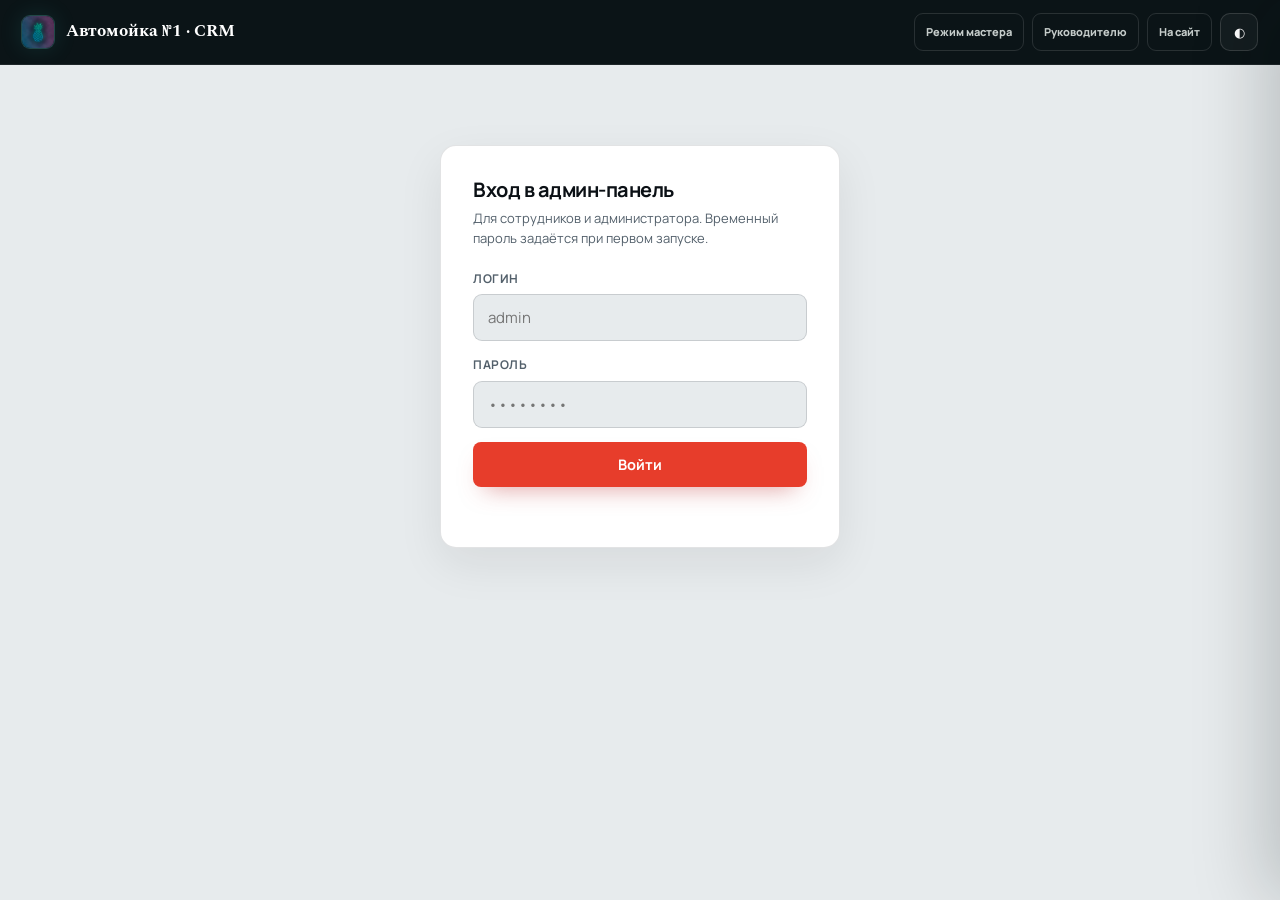
==== commit 69b98977: "Добавить favicon/PWA-иконки на все страницы, исправить размер иконки в манифесте" ====
--- a/frontend/admin.html
+++ b/frontend/admin.html
@@ -4,6 +4,7 @@
 <meta charset="UTF-8">
 <meta name="viewport" content="width=device-width, initial-scale=1.0">
 <title>Админ-панель — Автомойка №1</title>
+<link rel="icon" href="static/img/favicon.ico" sizes="any">
 <link rel="preconnect" href="https://fonts.googleapis.com">
 <link href="https://fonts.googleapis.com/css2?family=Spectral:wght@500;600;700&family=Manrope:wght@400;500;600;700;800&family=Space+Mono:wght@400;700&display=swap" rel="stylesheet">
 <link rel="stylesheet" href="static/css/theme.css">
